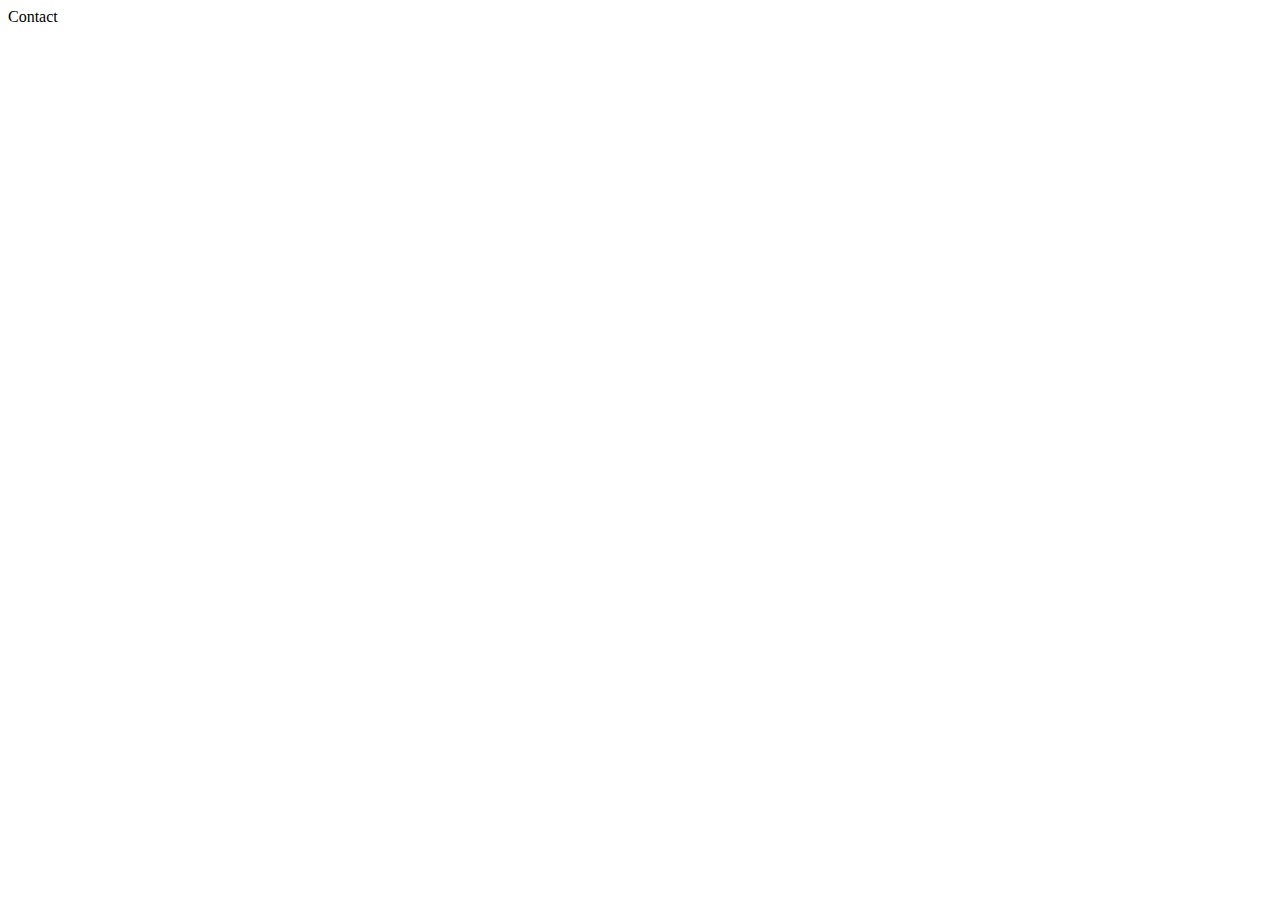
==== contact.html @ aac72db7 "main page" ====
<!DOCTYPE html>
<html lang="en">
<head>
    <meta charset="UTF-8">
    <meta name="viewport" content="width=device-width, initial-scale=1.0">
    <title>Contact</title>
</head>
<body>
    Contact
</body>
</html>
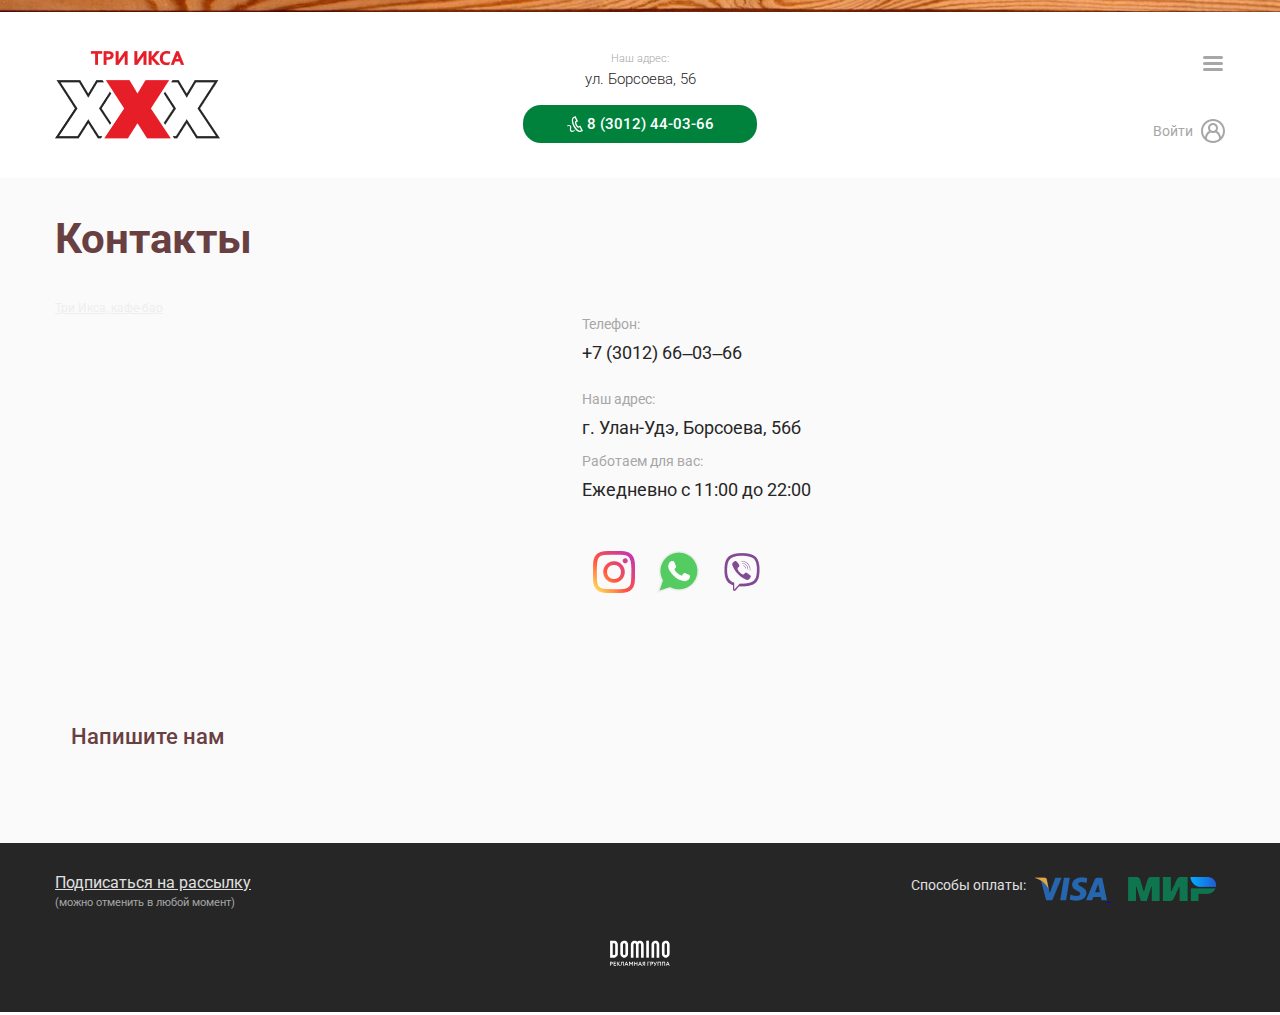
==== commit d8ab9edc: "pages" ====
--- a/contact.html
+++ b/contact.html
@@ -1,11 +1,191 @@
 <!DOCTYPE html>
 <html lang="en">
+
 <head>
     <meta charset="UTF-8">
     <meta name="viewport" content="width=device-width, initial-scale=1.0">
-    <title>Contact</title>
+    <link rel="stylesheet" href="/assets/styles/grid.css">
+    <link rel="stylesheet" href="/assets/styles/main.css">
+    <title>Promotion</title>
 </head>
+
 <body>
-    Contact
+    <header class="header">
+        <img class="top-plank" src="/assets/images/top-plank.png" alt="">
+        <div class="container">
+            <div class="header-wrapper d-flex">
+                <div class="header-logo">
+                    <a href="/order.html">
+                        <picture class="logo-image-block">
+                            <img src="/assets/images/tri-iksa.logo.png" alt="">
+                        </picture>
+                    </a>
+                </div>
+                <div class="header-info d-flex flex-column">
+                    <div class="header-info_top d-flex flex-column align-items-center">
+                        <span>Наш адрес:</span>
+                        <span>ул. Борсоева, 56</span>
+                    </div>
+                    <a href="#" class="header-info_btn not-main mt-3">
+                        <img class="mr-1" src="/assets/icons/phone.svg" alt="">
+                        <span>8 (3012) 44-03-66</span>
+                    </a>
+                </div>
+                <div class="header-actions d-flex">
+                    <span class="header-menu d-flex">
+                        <img class="active" src="/assets/icons/Menu.svg" alt="">
+                        <img src="/assets/icons/Close.svg" alt="">
+                    </span>
+                    <a class="header-login d-flex align-items-center" href="#">
+                        <span class="login-name mr-2">Войти</span>
+                        <img class="login-icon" src="/assets/icons/Union.svg" alt="">
+                    </a>
+                </div>
+            </div>
+        </div>
+    </header>
+    <main>
+        <div class="main-products-wrapper">
+            <div class="products-cart-wrapper">
+                <div class="container grid">
+                    <div class="products-section">
+                        <p class="section-title h1">
+                            Контакты
+                        </p>
+                        <div class="contact-wrapper mt-3">
+                            <div class="contact-map-form">
+                                <div style="position:relative;overflow:hidden;"><a
+                                    href="https://yandex.ru/maps/org/tri_iksa_kafe_bar/36108488982/?utm_medium=mapframe&utm_source=maps"
+                                    style="color:#eee;font-size:12px;position:absolute;top:0px;">Три Икса, кафе-бар</a><iframe
+                                    src="https://yandex.ru/map-widget/v1/-/CCUMVXRZSB" width="100%" height="400" frameborder="0"
+                                    allowfullscreen="true" style="position:relative; border-radius: 10px;" loading="false"></iframe></div>
+                                    <form action="" class="contact-form-field">
+                                        <p class="section-title h3 mt-3 pl-3">Напишите нам</p>
+                                    </form>
+                            </div>
+                            <div class="contact-info">
+                                <div class="contact-top_group">
+                                    <span>Телефон:</span>
+                                    <ul>
+                                        <li><a class="link" href="#">+7 (3012) 66‒03‒66</a></li>
+                                    </ul>
+                                </div>
+                                <div class="contact-top_group">
+                                    <span>Наш адрес:</span>
+                                    <ul>
+                                        <li>г. Улан-Удэ, Борсоева, 56б</li>
+                                    </ul>
+                                </div>
+                                <div class="contact-top_group">
+                                    <span>Работаем для вас:</span>
+                                    <ul>
+                                        <li>Ежедневно с 11:00 до 22:00</li>
+                                    </ul>
+                                </div>
+                                <div class="socials mt-5">
+                                    <div class="d-flex">
+                                        <a href="#" class="link mx-2">
+                                            <img src="/assets/icons/instagram.png" alt="">
+                                        </a>
+                                        <a href="#" class="link mx-2">
+                                            <img src="/assets/icons/whatsapp.png" alt="">
+                                        </a>
+                                        <a href="#" class="link mx-2">
+                                            <img src="/assets/icons/viber.png" alt="">
+                                        </a>
+                                    </div>
+                                </div>
+                            </div>
+                        </div>
+                    </div>
+                    <aside class="cart">
+                    </aside>
+                </div>
+            </div>
+        </div>
+        <div class="header-list-menu">
+            <ul>
+                <li>
+                    <a href="#" class="link">
+                        Контакты
+                    </a>
+                </li>
+                <li>
+                    <a href="#" class="link">
+                        Доставка и Оплата
+                    </a>
+                </li>
+                <li>
+                    <a href="#" class="link">
+                        Акции
+                    </a>
+                </li>
+            </ul>
+            <div class="mobile-add-info ">
+                <div class="top d-flex flex-column align-items-center">
+                    <small>Наш адрес:</small>
+                    <p>ул. Борсоева, 56</p>
+                    <a class="btn my-2" href="#">
+                        <img class="mr-1" src="/assets/icons/phone.svg" alt="">
+                        <span>8 (3012) 44-03-66</span>
+                    </a>
+                </div>
+                <div class="socials mt-3">
+                    <div class="d-flex">
+                        <a href="#" class="link mx-2">
+                            <img src="/assets/icons/instagram.png" alt="">
+                        </a>
+                        <a href="#" class="link mx-2">
+                            <img src="/assets/icons/whatsapp.png" alt="">
+                        </a>
+                        <a href="#" class="link mx-2">
+                            <img src="/assets/icons/viber.png" alt="">
+                        </a>
+                    </div>
+                </div>
+            </div>
+        </div>
+    </main>
+    <a class="mini-cart mini-cart_link link" href="#">
+        <span>750 ₽</span>
+        <svg width="27" height="24" viewBox="0 0 27 24" fill="none" xmlns="http://www.w3.org/2000/svg">
+            <path
+                d="M27 10.125V10.875C27 11.4963 26.4963 12 25.875 12H25.5L24.276 20.5682C24.1176 21.6767 23.1683 22.5 22.0486 22.5H4.95141C3.8317 22.5 2.88239 21.6767 2.724 20.5682L1.5 12H1.125C0.503672 12 0 11.4963 0 10.875V10.125C0 9.50368 0.503672 9.00001 1.125 9.00001H4.28161L9.28692 2.11778C9.77419 1.44784 10.7123 1.29967 11.3823 1.78693C12.0523 2.2742 12.2004 3.21231 11.7131 3.88229L7.99111 9.00001H19.0089L15.2869 3.88225C14.7996 3.21231 14.9478 2.27415 15.6178 1.78689C16.2877 1.29962 17.2259 1.44775 17.7131 2.11773L22.7184 9.00001H25.875C26.4963 9.00001 27 9.50368 27 10.125ZM14.625 18.375V13.125C14.625 12.5037 14.1213 12 13.5 12C12.8787 12 12.375 12.5037 12.375 13.125V18.375C12.375 18.9963 12.8787 19.5 13.5 19.5C14.1213 19.5 14.625 18.9963 14.625 18.375ZM19.875 18.375V13.125C19.875 12.5037 19.3713 12 18.75 12C18.1287 12 17.625 12.5037 17.625 13.125V18.375C17.625 18.9963 18.1287 19.5 18.75 19.5C19.3713 19.5 19.875 18.9963 19.875 18.375ZM9.375 18.375V13.125C9.375 12.5037 8.87133 12 8.25 12C7.62867 12 7.125 12.5037 7.125 13.125V18.375C7.125 18.9963 7.62867 19.5 8.25 19.5C8.87133 19.5 9.375 18.9963 9.375 18.375Z"
+                fill="white" />
+        </svg>
+    </a>
+    <footer class="footer-wrapper">
+        <div class="footer-bottom">
+            <div class="container">
+                <div class="d-flex flex-column">
+                    <div class="d-flex flex-column flex-md-row justify-content-between align-items-center">
+                        <div class="d-flex flex-column">
+                            <a href="#" class="link">Подписаться на рассылку</a>
+                            <p class="mt-1">(можно отменить в любой момент)</p>
+                        </div>
+                        <div class="pay-services">
+                            <span>Способы оплаты:</span>
+                            <div>
+                                <a class="mx-2" href="#">
+                                    <img src="/assets/icons/visa.png" alt="">
+                                </a>
+                                <a class="mx-2" href="#">
+                                    <img src="/assets/icons/mir-logo.png" alt="">
+                                </a>
+                            </div>
+                        </div>
+                    </div>
+                    <div class="copyrate d-flex justify-content-center mt-4">
+                        <a href="#">
+                            <img src="/assets/icons/domino.svg" alt="">
+                        </a>
+                    </div>
+                </div>
+            </div>
+        </div>
+    </footer>
+
+    <script src="/assets/js/main.js"></script>
 </body>
+
 </html>--- a/assets/styles/grid.css
+++ b/assets/styles/grid.css
@@ -0,0 +1,2117 @@
+html {
+    box-sizing: border-box;
+    -ms-overflow-style: scrollbar
+}
+
+*,
+::after,
+::before {
+    box-sizing: inherit
+}
+
+.container {
+    width: 100%;
+    padding-right: 15px;
+    padding-left: 15px;
+    margin-right: auto;
+    margin-left: auto
+}
+
+@media (min-width:576px) {
+    .container {
+        max-width: 540px
+    }
+}
+
+@media (min-width:768px) {
+    .container {
+        max-width: 720px
+    }
+}
+
+@media (min-width:992px) {
+    .container {
+        max-width: 960px
+    }
+}
+
+@media (min-width:1201px) {
+    .container {
+        max-width: 1200px
+    }
+}
+
+.container-fluid {
+    width: 100%;
+    padding-right: 15px;
+    padding-left: 15px;
+    margin-right: auto;
+    margin-left: auto
+}
+
+.row {
+    display: -ms-flexbox;
+    display: flex;
+    -ms-flex-wrap: wrap;
+    flex-wrap: wrap;
+    margin-right: -15px;
+    margin-left: -15px
+}
+
+.no-gutters {
+    margin-right: 0;
+    margin-left: 0
+}
+
+.no-gutters>.col,
+.no-gutters>[class*=col-] {
+    padding-right: 0;
+    padding-left: 0
+}
+
+.col,
+.col-1,
+.col-10,
+.col-11,
+.col-12,
+.col-2,
+.col-3,
+.col-4,
+.col-5,
+.col-6,
+.col-7,
+.col-8,
+.col-9,
+.col-auto,
+.col-lg,
+.col-lg-1,
+.col-lg-10,
+.col-lg-11,
+.col-lg-12,
+.col-lg-2,
+.col-lg-3,
+.col-lg-4,
+.col-lg-5,
+.col-lg-6,
+.col-lg-7,
+.col-lg-8,
+.col-lg-9,
+.col-lg-auto,
+.col-md,
+.col-md-1,
+.col-md-10,
+.col-md-11,
+.col-md-12,
+.col-md-2,
+.col-md-3,
+.col-md-4,
+.col-md-5,
+.col-md-6,
+.col-md-7,
+.col-md-8,
+.col-md-9,
+.col-md-auto,
+.col-sm,
+.col-sm-1,
+.col-sm-10,
+.col-sm-11,
+.col-sm-12,
+.col-sm-2,
+.col-sm-3,
+.col-sm-4,
+.col-sm-5,
+.col-sm-6,
+.col-sm-7,
+.col-sm-8,
+.col-sm-9,
+.col-sm-auto,
+.col-xl,
+.col-xl-1,
+.col-xl-10,
+.col-xl-11,
+.col-xl-12,
+.col-xl-2,
+.col-xl-3,
+.col-xl-4,
+.col-xl-5,
+.col-xl-6,
+.col-xl-7,
+.col-xl-8,
+.col-xl-9,
+.col-xl-auto {
+    position: relative;
+    width: 100%;
+    padding-right: 15px;
+    padding-left: 15px
+}
+
+.col {
+    -ms-flex-preferred-size: 0;
+    flex-basis: 0;
+    -ms-flex-positive: 1;
+    flex-grow: 1;
+    max-width: 100%
+}
+
+.col-auto {
+    -ms-flex: 0 0 auto;
+    flex: 0 0 auto;
+    width: auto;
+    max-width: 100%
+}
+
+.col-1 {
+    -ms-flex: 0 0 8.333333%;
+    flex: 0 0 8.333333%;
+    max-width: 8.333333%
+}
+
+.col-2 {
+    -ms-flex: 0 0 16.666667%;
+    flex: 0 0 16.666667%;
+    max-width: 16.666667%
+}
+
+.col-3 {
+    -ms-flex: 0 0 25%;
+    flex: 0 0 25%;
+    max-width: 25%
+}
+
+.col-4 {
+    -ms-flex: 0 0 33.333333%;
+    flex: 0 0 33.333333%;
+    max-width: 33.333333%
+}
+
+.col-5 {
+    -ms-flex: 0 0 41.666667%;
+    flex: 0 0 41.666667%;
+    max-width: 41.666667%
+}
+
+.col-6 {
+    -ms-flex: 0 0 50%;
+    flex: 0 0 50%;
+    max-width: 50%
+}
+
+.col-7 {
+    -ms-flex: 0 0 58.333333%;
+    flex: 0 0 58.333333%;
+    max-width: 58.333333%
+}
+
+.col-8 {
+    -ms-flex: 0 0 66.666667%;
+    flex: 0 0 66.666667%;
+    max-width: 66.666667%
+}
+
+.col-9 {
+    -ms-flex: 0 0 75%;
+    flex: 0 0 75%;
+    max-width: 75%
+}
+
+.col-10 {
+    -ms-flex: 0 0 83.333333%;
+    flex: 0 0 83.333333%;
+    max-width: 83.333333%
+}
+
+.col-11 {
+    -ms-flex: 0 0 91.666667%;
+    flex: 0 0 91.666667%;
+    max-width: 91.666667%
+}
+
+.col-12 {
+    -ms-flex: 0 0 100%;
+    flex: 0 0 100%;
+    max-width: 100%
+}
+
+@media (min-width:576px) {
+    .col-sm {
+        -ms-flex-preferred-size: 0;
+        flex-basis: 0;
+        -ms-flex-positive: 1;
+        flex-grow: 1;
+        max-width: 100%
+    }
+
+    .col-sm-auto {
+        -ms-flex: 0 0 auto;
+        flex: 0 0 auto;
+        width: auto;
+        max-width: 100%
+    }
+
+    .col-sm-1 {
+        -ms-flex: 0 0 8.333333%;
+        flex: 0 0 8.333333%;
+        max-width: 8.333333%
+    }
+
+    .col-sm-2 {
+        -ms-flex: 0 0 16.666667%;
+        flex: 0 0 16.666667%;
+        max-width: 16.666667%
+    }
+
+    .col-sm-3 {
+        -ms-flex: 0 0 25%;
+        flex: 0 0 25%;
+        max-width: 25%
+    }
+
+    .col-sm-4 {
+        -ms-flex: 0 0 33.333333%;
+        flex: 0 0 33.333333%;
+        max-width: 33.333333%
+    }
+
+    .col-sm-5 {
+        -ms-flex: 0 0 41.666667%;
+        flex: 0 0 41.666667%;
+        max-width: 41.666667%
+    }
+
+    .col-sm-6 {
+        -ms-flex: 0 0 50%;
+        flex: 0 0 50%;
+        max-width: 50%
+    }
+
+    .col-sm-7 {
+        -ms-flex: 0 0 58.333333%;
+        flex: 0 0 58.333333%;
+        max-width: 58.333333%
+    }
+
+    .col-sm-8 {
+        -ms-flex: 0 0 66.666667%;
+        flex: 0 0 66.666667%;
+        max-width: 66.666667%
+    }
+
+    .col-sm-9 {
+        -ms-flex: 0 0 75%;
+        flex: 0 0 75%;
+        max-width: 75%
+    }
+
+    .col-sm-10 {
+        -ms-flex: 0 0 83.333333%;
+        flex: 0 0 83.333333%;
+        max-width: 83.333333%
+    }
+
+    .col-sm-11 {
+        -ms-flex: 0 0 91.666667%;
+        flex: 0 0 91.666667%;
+        max-width: 91.666667%
+    }
+
+    .col-sm-12 {
+        -ms-flex: 0 0 100%;
+        flex: 0 0 100%;
+        max-width: 100%
+    }
+}
+
+@media (min-width:768px) {
+    .col-md {
+        -ms-flex-preferred-size: 0;
+        flex-basis: 0;
+        -ms-flex-positive: 1;
+        flex-grow: 1;
+        max-width: 100%
+    }
+
+    .col-md-auto {
+        -ms-flex: 0 0 auto;
+        flex: 0 0 auto;
+        width: auto;
+        max-width: 100%
+    }
+
+    .col-md-1 {
+        -ms-flex: 0 0 8.333333%;
+        flex: 0 0 8.333333%;
+        max-width: 8.333333%
+    }
+
+    .col-md-2 {
+        -ms-flex: 0 0 16.666667%;
+        flex: 0 0 16.666667%;
+        max-width: 16.666667%
+    }
+
+    .col-md-3 {
+        -ms-flex: 0 0 25%;
+        flex: 0 0 25%;
+        max-width: 25%
+    }
+
+    .col-md-4 {
+        -ms-flex: 0 0 33.333333%;
+        flex: 0 0 33.333333%;
+        max-width: 33.333333%
+    }
+
+    .col-md-5 {
+        -ms-flex: 0 0 41.666667%;
+        flex: 0 0 41.666667%;
+        max-width: 41.666667%
+    }
+
+    .col-md-6 {
+        -ms-flex: 0 0 50%;
+        flex: 0 0 50%;
+        max-width: 50%
+    }
+
+    .col-md-7 {
+        -ms-flex: 0 0 58.333333%;
+        flex: 0 0 58.333333%;
+        max-width: 58.333333%
+    }
+
+    .col-md-8 {
+        -ms-flex: 0 0 66.666667%;
+        flex: 0 0 66.666667%;
+        max-width: 66.666667%
+    }
+
+    .col-md-9 {
+        -ms-flex: 0 0 75%;
+        flex: 0 0 75%;
+        max-width: 75%
+    }
+
+    .col-md-10 {
+        -ms-flex: 0 0 83.333333%;
+        flex: 0 0 83.333333%;
+        max-width: 83.333333%
+    }
+
+    .col-md-11 {
+        -ms-flex: 0 0 91.666667%;
+        flex: 0 0 91.666667%;
+        max-width: 91.666667%
+    }
+
+    .col-md-12 {
+        -ms-flex: 0 0 100%;
+        flex: 0 0 100%;
+        max-width: 100%
+    }
+}
+
+@media (min-width:992px) {
+    .col-lg {
+        -ms-flex-preferred-size: 0;
+        flex-basis: 0;
+        -ms-flex-positive: 1;
+        flex-grow: 1;
+        max-width: 100%
+    }
+
+    .col-lg-auto {
+        -ms-flex: 0 0 auto;
+        flex: 0 0 auto;
+        width: auto;
+        max-width: 100%
+    }
+
+    .col-lg-1 {
+        -ms-flex: 0 0 8.333333%;
+        flex: 0 0 8.333333%;
+        max-width: 8.333333%
+    }
+
+    .col-lg-2 {
+        -ms-flex: 0 0 16.666667%;
+        flex: 0 0 16.666667%;
+        max-width: 16.666667%
+    }
+
+    .col-lg-3 {
+        -ms-flex: 0 0 25%;
+        flex: 0 0 25%;
+        max-width: 25%
+    }
+
+    .col-lg-4 {
+        -ms-flex: 0 0 33.333333%;
+        flex: 0 0 33.333333%;
+        max-width: 33.333333%
+    }
+
+    .col-lg-5 {
+        -ms-flex: 0 0 41.666667%;
+        flex: 0 0 41.666667%;
+        max-width: 41.666667%
+    }
+
+    .col-lg-6 {
+        -ms-flex: 0 0 50%;
+        flex: 0 0 50%;
+        max-width: 50%
+    }
+
+    .col-lg-7 {
+        -ms-flex: 0 0 58.333333%;
+        flex: 0 0 58.333333%;
+        max-width: 58.333333%
+    }
+
+    .col-lg-8 {
+        -ms-flex: 0 0 66.666667%;
+        flex: 0 0 66.666667%;
+        max-width: 66.666667%
+    }
+
+    .col-lg-9 {
+        -ms-flex: 0 0 75%;
+        flex: 0 0 75%;
+        max-width: 75%
+    }
+
+    .col-lg-10 {
+        -ms-flex: 0 0 83.333333%;
+        flex: 0 0 83.333333%;
+        max-width: 83.333333%
+    }
+
+    .col-lg-11 {
+        -ms-flex: 0 0 91.666667%;
+        flex: 0 0 91.666667%;
+        max-width: 91.666667%
+    }
+
+    .col-lg-12 {
+        -ms-flex: 0 0 100%;
+        flex: 0 0 100%;
+        max-width: 100%
+    }
+}
+
+@media (min-width:1200px) {
+    .col-xl {
+        -ms-flex-preferred-size: 0;
+        flex-basis: 0;
+        -ms-flex-positive: 1;
+        flex-grow: 1;
+        max-width: 100%
+    }
+
+    .col-xl-auto {
+        -ms-flex: 0 0 auto;
+        flex: 0 0 auto;
+        width: auto;
+        max-width: 100%
+    }
+
+    .col-xl-1 {
+        -ms-flex: 0 0 8.333333%;
+        flex: 0 0 8.333333%;
+        max-width: 8.333333%
+    }
+
+    .col-xl-2 {
+        -ms-flex: 0 0 16.666667%;
+        flex: 0 0 16.666667%;
+        max-width: 16.666667%
+    }
+
+    .col-xl-3 {
+        -ms-flex: 0 0 25%;
+        flex: 0 0 25%;
+        max-width: 25%
+    }
+
+    .col-xl-4 {
+        -ms-flex: 0 0 33.333333%;
+        flex: 0 0 33.333333%;
+        max-width: 33.333333%
+    }
+
+    .col-xl-5 {
+        -ms-flex: 0 0 41.666667%;
+        flex: 0 0 41.666667%;
+        max-width: 41.666667%
+    }
+
+    .col-xl-6 {
+        -ms-flex: 0 0 50%;
+        flex: 0 0 50%;
+        max-width: 50%
+    }
+
+    .col-xl-7 {
+        -ms-flex: 0 0 58.333333%;
+        flex: 0 0 58.333333%;
+        max-width: 58.333333%
+    }
+
+    .col-xl-8 {
+        -ms-flex: 0 0 66.666667%;
+        flex: 0 0 66.666667%;
+        max-width: 66.666667%
+    }
+
+    .col-xl-9 {
+        -ms-flex: 0 0 75%;
+        flex: 0 0 75%;
+        max-width: 75%
+    }
+
+    .col-xl-10 {
+        -ms-flex: 0 0 83.333333%;
+        flex: 0 0 83.333333%;
+        max-width: 83.333333%
+    }
+
+    .col-xl-11 {
+        -ms-flex: 0 0 91.666667%;
+        flex: 0 0 91.666667%;
+        max-width: 91.666667%
+    }
+
+    .col-xl-12 {
+        -ms-flex: 0 0 100%;
+        flex: 0 0 100%;
+        max-width: 100%
+    }
+}
+
+.d-none {
+    display: none !important
+}
+
+.d-inline {
+    display: inline !important
+}
+
+.d-inline-block {
+    display: inline-block !important
+}
+
+.d-block {
+    display: block !important
+}
+
+.d-table {
+    display: table !important
+}
+
+.d-table-row {
+    display: table-row !important
+}
+
+.d-table-cell {
+    display: table-cell !important
+}
+
+.d-flex {
+    display: -ms-flexbox !important;
+    display: flex !important
+}
+
+.d-inline-flex {
+    display: -ms-inline-flexbox !important;
+    display: inline-flex !important
+}
+
+@media (min-width:576px) {
+    .d-sm-none {
+        display: none !important
+    }
+
+    .d-sm-inline {
+        display: inline !important
+    }
+
+    .d-sm-inline-block {
+        display: inline-block !important
+    }
+
+    .d-sm-block {
+        display: block !important
+    }
+
+    .d-sm-table {
+        display: table !important
+    }
+
+    .d-sm-table-row {
+        display: table-row !important
+    }
+
+    .d-sm-table-cell {
+        display: table-cell !important
+    }
+
+    .d-sm-flex {
+        display: -ms-flexbox !important;
+        display: flex !important
+    }
+
+    .d-sm-inline-flex {
+        display: -ms-inline-flexbox !important;
+        display: inline-flex !important
+    }
+}
+
+@media (min-width:768px) {
+    .d-md-none {
+        display: none !important
+    }
+
+    .d-md-inline {
+        display: inline !important
+    }
+
+    .d-md-inline-block {
+        display: inline-block !important
+    }
+
+    .d-md-block {
+        display: block !important
+    }
+
+    .d-md-table {
+        display: table !important
+    }
+
+    .d-md-table-row {
+        display: table-row !important
+    }
+
+    .d-md-table-cell {
+        display: table-cell !important
+    }
+
+    .d-md-flex {
+        display: -ms-flexbox !important;
+        display: flex !important
+    }
+
+    .d-md-inline-flex {
+        display: -ms-inline-flexbox !important;
+        display: inline-flex !important
+    }
+}
+
+@media (min-width:992px) {
+    .d-lg-none {
+        display: none !important
+    }
+
+    .d-lg-inline {
+        display: inline !important
+    }
+
+    .d-lg-inline-block {
+        display: inline-block !important
+    }
+
+    .d-lg-block {
+        display: block !important
+    }
+
+    .d-lg-table {
+        display: table !important
+    }
+
+    .d-lg-table-row {
+        display: table-row !important
+    }
+
+    .d-lg-table-cell {
+        display: table-cell !important
+    }
+
+    .d-lg-flex {
+        display: -ms-flexbox !important;
+        display: flex !important
+    }
+
+    .d-lg-inline-flex {
+        display: -ms-inline-flexbox !important;
+        display: inline-flex !important
+    }
+}
+
+@media (min-width:1200px) {
+    .d-xl-none {
+        display: none !important
+    }
+
+    .d-xl-inline {
+        display: inline !important
+    }
+
+    .d-xl-inline-block {
+        display: inline-block !important
+    }
+
+    .d-xl-block {
+        display: block !important
+    }
+
+    .d-xl-table {
+        display: table !important
+    }
+
+    .d-xl-table-row {
+        display: table-row !important
+    }
+
+    .d-xl-table-cell {
+        display: table-cell !important
+    }
+
+    .d-xl-flex {
+        display: -ms-flexbox !important;
+        display: flex !important
+    }
+
+    .d-xl-inline-flex {
+        display: -ms-inline-flexbox !important;
+        display: inline-flex !important
+    }
+}
+
+@media print {
+    .d-print-none {
+        display: none !important
+    }
+
+    .d-print-inline {
+        display: inline !important
+    }
+
+    .d-print-inline-block {
+        display: inline-block !important
+    }
+
+    .d-print-block {
+        display: block !important
+    }
+
+    .d-print-table {
+        display: table !important
+    }
+
+    .d-print-table-row {
+        display: table-row !important
+    }
+
+    .d-print-table-cell {
+        display: table-cell !important
+    }
+
+    .d-print-flex {
+        display: -ms-flexbox !important;
+        display: flex !important
+    }
+
+    .d-print-inline-flex {
+        display: -ms-inline-flexbox !important;
+        display: inline-flex !important
+    }
+}
+
+.flex-row {
+    -ms-flex-direction: row !important;
+    flex-direction: row !important
+}
+
+.flex-column {
+    -ms-flex-direction: column !important;
+    flex-direction: column !important
+}
+
+.flex-row-reverse {
+    -ms-flex-direction: row-reverse !important;
+    flex-direction: row-reverse !important
+}
+
+.flex-column-reverse {
+    -ms-flex-direction: column-reverse !important;
+    flex-direction: column-reverse !important
+}
+
+.flex-wrap {
+    -ms-flex-wrap: wrap !important;
+    flex-wrap: wrap !important
+}
+
+.flex-nowrap {
+    -ms-flex-wrap: nowrap !important;
+    flex-wrap: nowrap !important
+}
+
+.flex-wrap-reverse {
+    -ms-flex-wrap: wrap-reverse !important;
+    flex-wrap: wrap-reverse !important
+}
+
+.flex-fill {
+    -ms-flex: 1 1 auto !important;
+    flex: 1 1 auto !important
+}
+
+.flex-grow-0 {
+    -ms-flex-positive: 0 !important;
+    flex-grow: 0 !important
+}
+
+.flex-grow-1 {
+    -ms-flex-positive: 1 !important;
+    flex-grow: 1 !important
+}
+
+.flex-shrink-0 {
+    -ms-flex-negative: 0 !important;
+    flex-shrink: 0 !important
+}
+
+.flex-shrink-1 {
+    -ms-flex-negative: 1 !important;
+    flex-shrink: 1 !important
+}
+
+.justify-content-start {
+    -ms-flex-pack: start !important;
+    justify-content: flex-start !important
+}
+
+.justify-content-end {
+    -ms-flex-pack: end !important;
+    justify-content: flex-end !important
+}
+
+.justify-content-center {
+    -ms-flex-pack: center !important;
+    justify-content: center !important
+}
+
+.justify-content-between {
+    -ms-flex-pack: justify !important;
+    justify-content: space-between !important
+}
+
+.justify-content-around {
+    -ms-flex-pack: distribute !important;
+    justify-content: space-around !important
+}
+
+.align-items-start {
+    -ms-flex-align: start !important;
+    align-items: flex-start !important
+}
+
+.align-items-end {
+    -ms-flex-align: end !important;
+    align-items: flex-end !important
+}
+
+.align-items-center {
+    -ms-flex-align: center !important;
+    align-items: center !important
+}
+
+.align-items-baseline {
+    -ms-flex-align: baseline !important;
+    align-items: baseline !important
+}
+
+.align-items-stretch {
+    -ms-flex-align: stretch !important;
+    align-items: stretch !important
+}
+
+.align-content-start {
+    -ms-flex-line-pack: start !important;
+    align-content: flex-start !important
+}
+
+.align-content-end {
+    -ms-flex-line-pack: end !important;
+    align-content: flex-end !important
+}
+
+.align-content-center {
+    -ms-flex-line-pack: center !important;
+    align-content: center !important
+}
+
+.align-content-between {
+    -ms-flex-line-pack: justify !important;
+    align-content: space-between !important
+}
+
+.align-content-around {
+    -ms-flex-line-pack: distribute !important;
+    align-content: space-around !important
+}
+
+.align-content-stretch {
+    -ms-flex-line-pack: stretch !important;
+    align-content: stretch !important
+}
+
+.align-self-auto {
+    -ms-flex-item-align: auto !important;
+    align-self: auto !important
+}
+
+.align-self-start {
+    -ms-flex-item-align: start !important;
+    align-self: flex-start !important
+}
+
+.align-self-end {
+    -ms-flex-item-align: end !important;
+    align-self: flex-end !important
+}
+
+.align-self-center {
+    -ms-flex-item-align: center !important;
+    align-self: center !important
+}
+
+.align-self-baseline {
+    -ms-flex-item-align: baseline !important;
+    align-self: baseline !important
+}
+
+.align-self-stretch {
+    -ms-flex-item-align: stretch !important;
+    align-self: stretch !important
+}
+
+@media (min-width:576px) {
+    .flex-sm-row {
+        -ms-flex-direction: row !important;
+        flex-direction: row !important
+    }
+
+    .flex-sm-column {
+        -ms-flex-direction: column !important;
+        flex-direction: column !important
+    }
+
+    .flex-sm-row-reverse {
+        -ms-flex-direction: row-reverse !important;
+        flex-direction: row-reverse !important
+    }
+
+    .flex-sm-column-reverse {
+        -ms-flex-direction: column-reverse !important;
+        flex-direction: column-reverse !important
+    }
+
+    .flex-sm-wrap {
+        -ms-flex-wrap: wrap !important;
+        flex-wrap: wrap !important
+    }
+
+    .flex-sm-nowrap {
+        -ms-flex-wrap: nowrap !important;
+        flex-wrap: nowrap !important
+    }
+
+    .flex-sm-wrap-reverse {
+        -ms-flex-wrap: wrap-reverse !important;
+        flex-wrap: wrap-reverse !important
+    }
+
+    .flex-sm-fill {
+        -ms-flex: 1 1 auto !important;
+        flex: 1 1 auto !important
+    }
+
+    .flex-sm-grow-0 {
+        -ms-flex-positive: 0 !important;
+        flex-grow: 0 !important
+    }
+
+    .flex-sm-grow-1 {
+        -ms-flex-positive: 1 !important;
+        flex-grow: 1 !important
+    }
+
+    .flex-sm-shrink-0 {
+        -ms-flex-negative: 0 !important;
+        flex-shrink: 0 !important
+    }
+
+    .flex-sm-shrink-1 {
+        -ms-flex-negative: 1 !important;
+        flex-shrink: 1 !important
+    }
+
+    .justify-content-sm-start {
+        -ms-flex-pack: start !important;
+        justify-content: flex-start !important
+    }
+
+    .justify-content-sm-end {
+        -ms-flex-pack: end !important;
+        justify-content: flex-end !important
+    }
+
+    .justify-content-sm-center {
+        -ms-flex-pack: center !important;
+        justify-content: center !important
+    }
+
+    .justify-content-sm-between {
+        -ms-flex-pack: justify !important;
+        justify-content: space-between !important
+    }
+
+    .justify-content-sm-around {
+        -ms-flex-pack: distribute !important;
+        justify-content: space-around !important
+    }
+
+    .align-items-sm-start {
+        -ms-flex-align: start !important;
+        align-items: flex-start !important
+    }
+
+    .align-items-sm-end {
+        -ms-flex-align: end !important;
+        align-items: flex-end !important
+    }
+
+    .align-items-sm-center {
+        -ms-flex-align: center !important;
+        align-items: center !important
+    }
+
+    .align-items-sm-baseline {
+        -ms-flex-align: baseline !important;
+        align-items: baseline !important
+    }
+
+    .align-items-sm-stretch {
+        -ms-flex-align: stretch !important;
+        align-items: stretch !important
+    }
+
+    .align-content-sm-start {
+        -ms-flex-line-pack: start !important;
+        align-content: flex-start !important
+    }
+
+    .align-content-sm-end {
+        -ms-flex-line-pack: end !important;
+        align-content: flex-end !important
+    }
+
+    .align-content-sm-center {
+        -ms-flex-line-pack: center !important;
+        align-content: center !important
+    }
+
+    .align-content-sm-between {
+        -ms-flex-line-pack: justify !important;
+        align-content: space-between !important
+    }
+
+    .align-content-sm-around {
+        -ms-flex-line-pack: distribute !important;
+        align-content: space-around !important
+    }
+
+    .align-content-sm-stretch {
+        -ms-flex-line-pack: stretch !important;
+        align-content: stretch !important
+    }
+
+    .align-self-sm-auto {
+        -ms-flex-item-align: auto !important;
+        align-self: auto !important
+    }
+
+    .align-self-sm-start {
+        -ms-flex-item-align: start !important;
+        align-self: flex-start !important
+    }
+
+    .align-self-sm-end {
+        -ms-flex-item-align: end !important;
+        align-self: flex-end !important
+    }
+
+    .align-self-sm-center {
+        -ms-flex-item-align: center !important;
+        align-self: center !important
+    }
+
+    .align-self-sm-baseline {
+        -ms-flex-item-align: baseline !important;
+        align-self: baseline !important
+    }
+
+    .align-self-sm-stretch {
+        -ms-flex-item-align: stretch !important;
+        align-self: stretch !important
+    }
+}
+
+@media (min-width:768px) {
+    .flex-md-row {
+        -ms-flex-direction: row !important;
+        flex-direction: row !important
+    }
+
+    .flex-md-column {
+        -ms-flex-direction: column !important;
+        flex-direction: column !important
+    }
+
+    .flex-md-row-reverse {
+        -ms-flex-direction: row-reverse !important;
+        flex-direction: row-reverse !important
+    }
+
+    .flex-md-column-reverse {
+        -ms-flex-direction: column-reverse !important;
+        flex-direction: column-reverse !important
+    }
+
+    .flex-md-wrap {
+        -ms-flex-wrap: wrap !important;
+        flex-wrap: wrap !important
+    }
+
+    .flex-md-nowrap {
+        -ms-flex-wrap: nowrap !important;
+        flex-wrap: nowrap !important
+    }
+
+    .flex-md-wrap-reverse {
+        -ms-flex-wrap: wrap-reverse !important;
+        flex-wrap: wrap-reverse !important
+    }
+
+    .flex-md-fill {
+        -ms-flex: 1 1 auto !important;
+        flex: 1 1 auto !important
+    }
+
+    .flex-md-grow-0 {
+        -ms-flex-positive: 0 !important;
+        flex-grow: 0 !important
+    }
+
+    .flex-md-grow-1 {
+        -ms-flex-positive: 1 !important;
+        flex-grow: 1 !important
+    }
+
+    .flex-md-shrink-0 {
+        -ms-flex-negative: 0 !important;
+        flex-shrink: 0 !important
+    }
+
+    .flex-md-shrink-1 {
+        -ms-flex-negative: 1 !important;
+        flex-shrink: 1 !important
+    }
+
+    .justify-content-md-start {
+        -ms-flex-pack: start !important;
+        justify-content: flex-start !important
+    }
+
+    .justify-content-md-end {
+        -ms-flex-pack: end !important;
+        justify-content: flex-end !important
+    }
+
+    .justify-content-md-center {
+        -ms-flex-pack: center !important;
+        justify-content: center !important
+    }
+
+    .justify-content-md-between {
+        -ms-flex-pack: justify !important;
+        justify-content: space-between !important
+    }
+
+    .justify-content-md-around {
+        -ms-flex-pack: distribute !important;
+        justify-content: space-around !important
+    }
+
+    .align-items-md-start {
+        -ms-flex-align: start !important;
+        align-items: flex-start !important
+    }
+
+    .align-items-md-end {
+        -ms-flex-align: end !important;
+        align-items: flex-end !important
+    }
+
+    .align-items-md-center {
+        -ms-flex-align: center !important;
+        align-items: center !important
+    }
+
+    .align-items-md-baseline {
+        -ms-flex-align: baseline !important;
+        align-items: baseline !important
+    }
+
+    .align-items-md-stretch {
+        -ms-flex-align: stretch !important;
+        align-items: stretch !important
+    }
+
+    .align-content-md-start {
+        -ms-flex-line-pack: start !important;
+        align-content: flex-start !important
+    }
+
+    .align-content-md-end {
+        -ms-flex-line-pack: end !important;
+        align-content: flex-end !important
+    }
+
+    .align-content-md-center {
+        -ms-flex-line-pack: center !important;
+        align-content: center !important
+    }
+
+    .align-content-md-between {
+        -ms-flex-line-pack: justify !important;
+        align-content: space-between !important
+    }
+
+    .align-content-md-around {
+        -ms-flex-line-pack: distribute !important;
+        align-content: space-around !important
+    }
+
+    .align-content-md-stretch {
+        -ms-flex-line-pack: stretch !important;
+        align-content: stretch !important
+    }
+
+    .align-self-md-auto {
+        -ms-flex-item-align: auto !important;
+        align-self: auto !important
+    }
+
+    .align-self-md-start {
+        -ms-flex-item-align: start !important;
+        align-self: flex-start !important
+    }
+
+    .align-self-md-end {
+        -ms-flex-item-align: end !important;
+        align-self: flex-end !important
+    }
+
+    .align-self-md-center {
+        -ms-flex-item-align: center !important;
+        align-self: center !important
+    }
+
+    .align-self-md-baseline {
+        -ms-flex-item-align: baseline !important;
+        align-self: baseline !important
+    }
+
+    .align-self-md-stretch {
+        -ms-flex-item-align: stretch !important;
+        align-self: stretch !important
+    }
+}
+
+@media (min-width:992px) {
+    .flex-lg-row {
+        -ms-flex-direction: row !important;
+        flex-direction: row !important
+    }
+
+    .flex-lg-column {
+        -ms-flex-direction: column !important;
+        flex-direction: column !important
+    }
+
+    .flex-lg-row-reverse {
+        -ms-flex-direction: row-reverse !important;
+        flex-direction: row-reverse !important
+    }
+
+    .flex-lg-column-reverse {
+        -ms-flex-direction: column-reverse !important;
+        flex-direction: column-reverse !important
+    }
+
+    .flex-lg-wrap {
+        -ms-flex-wrap: wrap !important;
+        flex-wrap: wrap !important
+    }
+
+    .flex-lg-nowrap {
+        -ms-flex-wrap: nowrap !important;
+        flex-wrap: nowrap !important
+    }
+
+    .flex-lg-wrap-reverse {
+        -ms-flex-wrap: wrap-reverse !important;
+        flex-wrap: wrap-reverse !important
+    }
+
+    .flex-lg-fill {
+        -ms-flex: 1 1 auto !important;
+        flex: 1 1 auto !important
+    }
+
+    .flex-lg-grow-0 {
+        -ms-flex-positive: 0 !important;
+        flex-grow: 0 !important
+    }
+
+    .flex-lg-grow-1 {
+        -ms-flex-positive: 1 !important;
+        flex-grow: 1 !important
+    }
+
+    .flex-lg-shrink-0 {
+        -ms-flex-negative: 0 !important;
+        flex-shrink: 0 !important
+    }
+
+    .flex-lg-shrink-1 {
+        -ms-flex-negative: 1 !important;
+        flex-shrink: 1 !important
+    }
+
+    .justify-content-lg-start {
+        -ms-flex-pack: start !important;
+        justify-content: flex-start !important
+    }
+
+    .justify-content-lg-end {
+        -ms-flex-pack: end !important;
+        justify-content: flex-end !important
+    }
+
+    .justify-content-lg-center {
+        -ms-flex-pack: center !important;
+        justify-content: center !important
+    }
+
+    .justify-content-lg-between {
+        -ms-flex-pack: justify !important;
+        justify-content: space-between !important
+    }
+
+    .justify-content-lg-around {
+        -ms-flex-pack: distribute !important;
+        justify-content: space-around !important
+    }
+
+    .align-items-lg-start {
+        -ms-flex-align: start !important;
+        align-items: flex-start !important
+    }
+
+    .align-items-lg-end {
+        -ms-flex-align: end !important;
+        align-items: flex-end !important
+    }
+
+    .align-items-lg-center {
+        -ms-flex-align: center !important;
+        align-items: center !important
+    }
+
+    .align-items-lg-baseline {
+        -ms-flex-align: baseline !important;
+        align-items: baseline !important
+    }
+
+    .align-items-lg-stretch {
+        -ms-flex-align: stretch !important;
+        align-items: stretch !important
+    }
+
+    .align-content-lg-start {
+        -ms-flex-line-pack: start !important;
+        align-content: flex-start !important
+    }
+
+    .align-content-lg-end {
+        -ms-flex-line-pack: end !important;
+        align-content: flex-end !important
+    }
+
+    .align-content-lg-center {
+        -ms-flex-line-pack: center !important;
+        align-content: center !important
+    }
+
+    .align-content-lg-between {
+        -ms-flex-line-pack: justify !important;
+        align-content: space-between !important
+    }
+
+    .align-content-lg-around {
+        -ms-flex-line-pack: distribute !important;
+        align-content: space-around !important
+    }
+
+    .align-content-lg-stretch {
+        -ms-flex-line-pack: stretch !important;
+        align-content: stretch !important
+    }
+
+    .align-self-lg-auto {
+        -ms-flex-item-align: auto !important;
+        align-self: auto !important
+    }
+
+    .align-self-lg-start {
+        -ms-flex-item-align: start !important;
+        align-self: flex-start !important
+    }
+
+    .align-self-lg-end {
+        -ms-flex-item-align: end !important;
+        align-self: flex-end !important
+    }
+
+    .align-self-lg-center {
+        -ms-flex-item-align: center !important;
+        align-self: center !important
+    }
+
+    .align-self-lg-baseline {
+        -ms-flex-item-align: baseline !important;
+        align-self: baseline !important
+    }
+
+    .align-self-lg-stretch {
+        -ms-flex-item-align: stretch !important;
+        align-self: stretch !important
+    }
+}
+
+@media (min-width:1200px) {
+    .flex-xl-row {
+        -ms-flex-direction: row !important;
+        flex-direction: row !important
+    }
+
+    .flex-xl-column {
+        -ms-flex-direction: column !important;
+        flex-direction: column !important
+    }
+
+    .flex-xl-row-reverse {
+        -ms-flex-direction: row-reverse !important;
+        flex-direction: row-reverse !important
+    }
+
+    .flex-xl-column-reverse {
+        -ms-flex-direction: column-reverse !important;
+        flex-direction: column-reverse !important
+    }
+
+    .flex-xl-wrap {
+        -ms-flex-wrap: wrap !important;
+        flex-wrap: wrap !important
+    }
+
+    .flex-xl-nowrap {
+        -ms-flex-wrap: nowrap !important;
+        flex-wrap: nowrap !important
+    }
+
+    .flex-xl-wrap-reverse {
+        -ms-flex-wrap: wrap-reverse !important;
+        flex-wrap: wrap-reverse !important
+    }
+
+    .flex-xl-fill {
+        -ms-flex: 1 1 auto !important;
+        flex: 1 1 auto !important
+    }
+
+    .flex-xl-grow-0 {
+        -ms-flex-positive: 0 !important;
+        flex-grow: 0 !important
+    }
+
+    .flex-xl-grow-1 {
+        -ms-flex-positive: 1 !important;
+        flex-grow: 1 !important
+    }
+
+    .flex-xl-shrink-0 {
+        -ms-flex-negative: 0 !important;
+        flex-shrink: 0 !important
+    }
+
+    .flex-xl-shrink-1 {
+        -ms-flex-negative: 1 !important;
+        flex-shrink: 1 !important
+    }
+
+    .justify-content-xl-start {
+        -ms-flex-pack: start !important;
+        justify-content: flex-start !important
+    }
+
+    .justify-content-xl-end {
+        -ms-flex-pack: end !important;
+        justify-content: flex-end !important
+    }
+
+    .justify-content-xl-center {
+        -ms-flex-pack: center !important;
+        justify-content: center !important
+    }
+
+    .justify-content-xl-between {
+        -ms-flex-pack: justify !important;
+        justify-content: space-between !important
+    }
+
+    .justify-content-xl-around {
+        -ms-flex-pack: distribute !important;
+        justify-content: space-around !important
+    }
+
+    .align-items-xl-start {
+        -ms-flex-align: start !important;
+        align-items: flex-start !important
+    }
+
+    .align-items-xl-end {
+        -ms-flex-align: end !important;
+        align-items: flex-end !important
+    }
+
+    .align-items-xl-center {
+        -ms-flex-align: center !important;
+        align-items: center !important
+    }
+
+    .align-items-xl-baseline {
+        -ms-flex-align: baseline !important;
+        align-items: baseline !important
+    }
+
+    .align-items-xl-stretch {
+        -ms-flex-align: stretch !important;
+        align-items: stretch !important
+    }
+
+    .align-content-xl-start {
+        -ms-flex-line-pack: start !important;
+        align-content: flex-start !important
+    }
+
+    .align-content-xl-end {
+        -ms-flex-line-pack: end !important;
+        align-content: flex-end !important
+    }
+
+    .align-content-xl-center {
+        -ms-flex-line-pack: center !important;
+        align-content: center !important
+    }
+
+    .align-content-xl-between {
+        -ms-flex-line-pack: justify !important;
+        align-content: space-between !important
+    }
+
+    .align-content-xl-around {
+        -ms-flex-line-pack: distribute !important;
+        align-content: space-around !important
+    }
+
+    .align-content-xl-stretch {
+        -ms-flex-line-pack: stretch !important;
+        align-content: stretch !important
+    }
+
+    .align-self-xl-auto {
+        -ms-flex-item-align: auto !important;
+        align-self: auto !important
+    }
+
+    .align-self-xl-start {
+        -ms-flex-item-align: start !important;
+        align-self: flex-start !important
+    }
+
+    .align-self-xl-end {
+        -ms-flex-item-align: end !important;
+        align-self: flex-end !important
+    }
+
+    .align-self-xl-center {
+        -ms-flex-item-align: center !important;
+        align-self: center !important
+    }
+
+    .align-self-xl-baseline {
+        -ms-flex-item-align: baseline !important;
+        align-self: baseline !important
+    }
+
+    .align-self-xl-stretch {
+        -ms-flex-item-align: stretch !important;
+        align-self: stretch !important
+    }
+}
+
+.m-0 {
+    margin: 0 !important
+}
+
+.mt-0,
+.my-0 {
+    margin-top: 0 !important
+}
+
+.mr-0,
+.mx-0 {
+    margin-right: 0 !important
+}
+
+.mb-0,
+.my-0 {
+    margin-bottom: 0 !important
+}
+
+.ml-0,
+.mx-0 {
+    margin-left: 0 !important
+}
+
+.m-1 {
+    margin: .25rem !important
+}
+
+.mt-1,
+.my-1 {
+    margin-top: .25rem !important
+}
+
+.mr-1,
+.mx-1 {
+    margin-right: .25rem !important
+}
+
+.mb-1,
+.my-1 {
+    margin-bottom: .25rem !important
+}
+
+.ml-1,
+.mx-1 {
+    margin-left: .25rem !important
+}
+
+.m-2 {
+    margin: .5rem !important
+}
+
+.mt-2,
+.my-2 {
+    margin-top: .5rem !important
+}
+
+.mr-2,
+.mx-2 {
+    margin-right: .5rem !important
+}
+
+.mb-2,
+.my-2 {
+    margin-bottom: .5rem !important
+}
+
+.ml-2,
+.mx-2 {
+    margin-left: .5rem !important
+}
+
+.m-3 {
+    margin: 1rem !important
+}
+
+.mt-3,
+.my-3 {
+    margin-top: 1rem !important
+}
+
+.mr-3,
+.mx-3 {
+    margin-right: 1rem !important
+}
+
+.mb-3,
+.my-3 {
+    margin-bottom: 1rem !important
+}
+
+.ml-3,
+.mx-3 {
+    margin-left: 1rem !important
+}
+
+.m-4 {
+    margin: 1.5rem !important
+}
+
+.mt-4,
+.my-4 {
+    margin-top: 1.5rem !important
+}
+
+.mr-4,
+.mx-4 {
+    margin-right: 1.5rem !important
+}
+
+.mb-4,
+.my-4 {
+    margin-bottom: 1.5rem !important
+}
+
+.ml-4,
+.mx-4 {
+    margin-left: 1.5rem !important
+}
+
+.m-5 {
+    margin: 3rem !important
+}
+
+.mt-5,
+.my-5 {
+    margin-top: 3rem !important
+}
+
+.mr-5,
+.mx-5 {
+    margin-right: 3rem !important
+}
+
+.mb-5,
+.my-5 {
+    margin-bottom: 3rem !important
+}
+
+.ml-5,
+.mx-5 {
+    margin-left: 3rem !important
+}
+
+.p-0 {
+    padding: 0 !important
+}
+
+.pt-0,
+.py-0 {
+    padding-top: 0 !important
+}
+
+.pr-0,
+.px-0 {
+    padding-right: 0 !important
+}
+
+.pb-0,
+.py-0 {
+    padding-bottom: 0 !important
+}
+
+.pl-0,
+.px-0 {
+    padding-left: 0 !important
+}
+
+.p-1 {
+    padding: .25rem !important
+}
+
+.pt-1,
+.py-1 {
+    padding-top: .25rem !important
+}
+
+.pr-1,
+.px-1 {
+    padding-right: .25rem !important
+}
+
+.pb-1,
+.py-1 {
+    padding-bottom: .25rem !important
+}
+
+.pl-1,
+.px-1 {
+    padding-left: .25rem !important
+}
+
+.p-2 {
+    padding: .5rem !important
+}
+
+.pt-2,
+.py-2 {
+    padding-top: .5rem !important
+}
+
+.pr-2,
+.px-2 {
+    padding-right: .5rem !important
+}
+
+.pb-2,
+.py-2 {
+    padding-bottom: .5rem !important
+}
+
+.pl-2,
+.px-2 {
+    padding-left: .5rem !important
+}
+
+.p-3 {
+    padding: 1rem !important
+}
+
+.pt-3,
+.py-3 {
+    padding-top: 1rem !important
+}
+
+.pr-3,
+.px-3 {
+    padding-right: 1rem !important
+}
+
+.pb-3,
+.py-3 {
+    padding-bottom: 1rem !important
+}
+
+.pl-3,
+.px-3 {
+    padding-left: 1rem !important
+}
+
+.p-4 {
+    padding: 1.5rem !important
+}
+
+.pt-4,
+.py-4 {
+    padding-top: 1.5rem !important
+}
+
+.pr-4,
+.px-4 {
+    padding-right: 1.5rem !important
+}
+
+.pb-4,
+.py-4 {
+    padding-bottom: 1.5rem !important
+}
+
+.pl-4,
+.px-4 {
+    padding-left: 1.5rem !important
+}
+
+.p-5 {
+    padding: 3rem !important
+}
+
+.pt-5,
+.py-5 {
+    padding-top: 3rem !important
+}
+
+.pr-5,
+.px-5 {
+    padding-right: 3rem !important
+}
+
+.pb-5,
+.py-5 {
+    padding-bottom: 3rem !important
+}
+
+.pl-5,
+.px-5 {
+    padding-left: 3rem !important
+}
+
+.m-n1 {
+    margin: -.25rem !important
+}
+
+.mt-n1,
+.my-n1 {
+    margin-top: -.25rem !important
+}
+
+.mr-n1,
+.mx-n1 {
+    margin-right: -.25rem !important
+}
+
+.mb-n1,
+.my-n1 {
+    margin-bottom: -.25rem !important
+}
+
+.ml-n1,
+.mx-n1 {
+    margin-left: -.25rem !important
+}
+
+.m-n2 {
+    margin: -.5rem !important
+}
+
+.mt-n2,
+.my-n2 {
+    margin-top: -.5rem !important
+}
+
+.mr-n2,
+.mx-n2 {
+    margin-right: -.5rem !important
+}
+
+.mb-n2,
+.my-n2 {
+    margin-bottom: -.5rem !important
+}
+
+.ml-n2,
+.mx-n2 {
+    margin-left: -.5rem !important
+}
+
+.m-n3 {
+    margin: -1rem !important
+}
+
+.mt-n3,
+.my-n3 {
+    margin-top: -1rem !important
+}
+
+.mr-n3,
+.mx-n3 {
+    margin-right: -1rem !important
+}
+
+.mb-n3,
+.my-n3 {
+    margin-bottom: -1rem !important
+}
+
+.ml-n3,
+.mx-n3 {
+    margin-left: -1rem !important
+}
+
+.m-n4 {
+    margin: -1.5rem !important
+}
+
+.mt-n4,
+.my-n4 {
+    margin-top: -1.5rem !important
+}
+
+.mr-n4,
+.mx-n4 {
+    margin-right: -1.5rem !important
+}
+
+.mb-n4,
+.my-n4 {
+    margin-bottom: -1.5rem !important
+}
+
+.ml-n4,
+.mx-n4 {
+    margin-left: -1.5rem !important
+}
+
+.m-n5 {
+    margin: -3rem !important
+}
+
+.mt-n5,
+.my-n5 {
+    margin-top: -3rem !important
+}
+
+.mr-n5,
+.mx-n5 {
+    margin-right: -3rem !important
+}
+
+.mb-n5,
+.my-n5 {
+    margin-bottom: -3rem !important
+}
+
+.ml-n5,
+.mx-n5 {
+    margin-left: -3rem !important
+}
+
+.m-auto {
+    margin: auto !important
+}
+
+.mt-auto,
+.my-auto {
+    margin-top: auto !important
+}
+
+.mr-auto,
+.mx-auto {
+    margin-right: auto !important
+}
+
+.mb-auto,
+.my-auto {
+    margin-bottom: auto !important
+}
+
+.ml-auto,
+.mx-auto {
+    margin-left: auto !important
+}--- a/assets/styles/main.css
+++ b/assets/styles/main.css
@@ -0,0 +1,1760 @@
+@import url("https://fonts.googleapis.com/css2?family=Roboto:wght@300;400;500;700&display=swap");
+:root {
+  --primary-color: #C1272D;
+  --title-color: #694041;
+  --bg-color: #FAFAFA;
+}
+
+* {
+  padding: 0;
+  margin: 0;
+  font-family: 'Roboto', sans-serif;
+}
+
+html {
+  scroll-behavior: smooth;
+  overflow-x: hidden;
+}
+
+body {
+  min-height: 100vh;
+  color: #262626;
+}
+
+.overflow-hidden {
+  overflow: hidden;
+}
+
+.top-plank {
+  width: 100%;
+}
+
+@media screen and (max-width: 768px) {
+  .top-plank {
+    height: 24px;
+    -o-object-fit: cover;
+       object-fit: cover;
+  }
+}
+
+@media screen and (max-width: 576px) {
+  .top-plank {
+    height: 18px;
+  }
+}
+
+.section-title {
+  font-weight: bold;
+  font-size: 32px;
+  line-height: 32px;
+  text-transform: uppercase;
+  color: #694041;
+  padding: 45px 0 30px;
+}
+
+.section-title.h1 {
+  font-size: 42px;
+  text-transform: none;
+}
+
+.section-title.h3 {
+  font-size: 22px;
+  font-weight: 500;
+  padding: 0;
+  text-transform: none;
+}
+
+details {
+  max-width: 100%;
+  position: relative;
+}
+
+details > :last-child {
+  margin-bottom: 1rem;
+}
+
+details::before {
+  width: 100%;
+  height: 100%;
+  content: '';
+  position: absolute;
+  top: 0;
+  left: 0;
+  pointer-events: none;
+  -webkit-transition: opacity .2s;
+  transition: opacity .2s;
+  z-index: -1;
+}
+
+details[open] .expand {
+  -webkit-animation-name: fadeInDown;
+          animation-name: fadeInDown;
+  -webkit-animation-duration: 0.5s;
+          animation-duration: 0.5s;
+}
+
+details[open]::before {
+  opacity: .6;
+}
+
+@-webkit-keyframes fadeInDown {
+  0% {
+    opacity: 0;
+    -webkit-transform: translateY(-0.75em);
+            transform: translateY(-0.75em);
+  }
+  100% {
+    opacity: 1;
+    -webkit-transform: translateY(0);
+            transform: translateY(0);
+  }
+}
+
+@keyframes fadeInDown {
+  0% {
+    opacity: 0;
+    -webkit-transform: translateY(-0.75em);
+            transform: translateY(-0.75em);
+  }
+  100% {
+    opacity: 1;
+    -webkit-transform: translateY(0);
+            transform: translateY(0);
+  }
+}
+
+summary {
+  display: block;
+  position: relative;
+  cursor: pointer;
+  outline: none;
+  display: -webkit-box;
+  display: -ms-flexbox;
+  display: flex;
+  -webkit-box-align: center;
+      -ms-flex-align: center;
+          align-items: center;
+}
+
+summary .section-title {
+  font-size: 22px;
+  padding: 0;
+}
+
+summary .cart-count {
+  font-size: 14px;
+  line-height: 18px;
+  color: #A7A7A7;
+}
+
+summary::after {
+  content: '';
+  background-image: url("/assets/icons/cart-icon-red.svg");
+  width: 27px;
+  height: 21px;
+  position: absolute;
+  top: 5px;
+  right: 0;
+}
+
+summary::-webkit-details-marker {
+  display: none;
+}
+
+.sticky {
+  position: -webkit-sticky;
+  position: sticky;
+  top: 5px;
+}
+
+@media screen and (max-width: 768px) {
+  .sticky {
+    position: relative;
+  }
+}
+
+.link {
+  text-decoration: none;
+  color: #C1272D;
+  -webkit-transition: .2s all;
+  transition: .2s all;
+}
+
+.link:hover {
+  opacity: .8;
+}
+
+.btn {
+  background: none;
+  border: none;
+  cursor: pointer;
+  text-decoration: none;
+}
+
+.btn-primary {
+  padding: 10px 20px;
+  background: #C1272D;
+  -webkit-transition: .2s all;
+  transition: .2s all;
+  border-radius: 50px;
+  color: #FFFFFF;
+  text-transform: uppercase;
+  font-size: 15px;
+}
+
+.btn-primary:hover {
+  background: #C0161C;
+}
+
+@media screen and (max-width: 768px) {
+  .not-main {
+    display: none !important;
+  }
+}
+
+.header {
+  margin-top: -3px;
+  position: relative;
+}
+
+.header-wrapper {
+  padding: 35px 0;
+  -webkit-box-pack: justify;
+      -ms-flex-pack: justify;
+          justify-content: space-between;
+}
+
+@media screen and (max-width: 990px) {
+  .header-wrapper {
+    -webkit-box-orient: vertical;
+    -webkit-box-direction: normal;
+        -ms-flex-direction: column;
+            flex-direction: column;
+    -webkit-box-align: center;
+        -ms-flex-align: center;
+            align-items: center;
+  }
+}
+
+@media screen and (max-width: 576px) {
+  .header-wrapper {
+    -webkit-box-orient: horizontal;
+    -webkit-box-direction: normal;
+        -ms-flex-direction: row;
+            flex-direction: row;
+    -webkit-box-align: center;
+        -ms-flex-align: center;
+            align-items: center;
+  }
+}
+
+.header-wrapper .header-logo {
+  -webkit-box-flex: 2;
+      -ms-flex: 2;
+          flex: 2;
+}
+
+@media screen and (max-width: 576px) {
+  .header-wrapper .header-logo .logo-image-block img {
+    width: 80px;
+  }
+}
+
+.header-wrapper .header-info {
+  -webkit-box-flex: 1;
+      -ms-flex: 1;
+          flex: 1;
+  width: 190px;
+}
+
+@media screen and (max-width: 576px) {
+  .header-wrapper .header-info .header-info_top span {
+    display: none;
+  }
+}
+
+.header-wrapper .header-info .header-info_top span:nth-child(1) {
+  color: #A7A7A7;
+  font-weight: 300;
+  font-size: 11px;
+  line-height: 16px;
+}
+
+.header-wrapper .header-info .header-info_top span:nth-child(2) {
+  font-weight: 300;
+  font-size: 15px;
+  line-height: 19px;
+  margin-top: 3px;
+}
+
+.header-wrapper .header-info .header-info_btn {
+  padding: 10px 20px;
+  text-decoration: none;
+  color: #FFFFFF;
+  font-size: 15px;
+  font-weight: 500;
+  border-radius: 18px;
+  -webkit-box-pack: center;
+      -ms-flex-pack: center;
+          justify-content: center;
+  background-color: #00823D;
+  display: -webkit-box;
+  display: -ms-flexbox;
+  display: flex;
+  -webkit-transition: all .2s;
+  transition: all .2s;
+}
+
+@media screen and (max-width: 576px) {
+  .header-wrapper .header-info .header-info_btn {
+    position: absolute;
+    bottom: -450px;
+    left: 50%;
+    -webkit-transform: translateX(-50%);
+            transform: translateX(-50%);
+    z-index: 2;
+  }
+}
+
+@media screen and (max-width: 375px) {
+  .header-wrapper .header-info .header-info_btn {
+    font-size: 13px;
+    padding: 10px 12px;
+  }
+}
+
+.header-wrapper .header-info .header-info_btn:hover {
+  background-color: #009245;
+}
+
+.header-wrapper .header-actions {
+  -webkit-box-flex: 2;
+      -ms-flex: 2;
+          flex: 2;
+  -webkit-box-orient: vertical;
+  -webkit-box-direction: normal;
+      -ms-flex-direction: column;
+          flex-direction: column;
+  -webkit-box-align: end;
+      -ms-flex-align: end;
+          align-items: flex-end;
+  -webkit-box-pack: justify;
+      -ms-flex-pack: justify;
+          justify-content: space-between;
+}
+
+@media screen and (max-width: 990px) {
+  .header-wrapper .header-actions {
+    -webkit-box-orient: horizontal;
+    -webkit-box-direction: reverse;
+        -ms-flex-direction: row-reverse;
+            flex-direction: row-reverse;
+    -webkit-box-pack: start;
+        -ms-flex-pack: start;
+            justify-content: flex-start;
+    margin-top: 20px;
+  }
+}
+
+@media screen and (max-width: 576px) {
+  .header-wrapper .header-actions {
+    margin-top: 10px;
+  }
+}
+
+.header-wrapper .header-actions .header-menu {
+  cursor: pointer;
+}
+
+.header-wrapper .header-actions .header-menu img {
+  display: none;
+}
+
+.header-wrapper .header-actions .header-menu img.active {
+  display: block;
+}
+
+.header-wrapper .header-actions .header-login {
+  color: #A7A7A7;
+  text-decoration: none;
+  font-size: 14px;
+  line-height: 18px;
+  -webkit-transition: .2s all;
+  transition: .2s all;
+}
+
+@media screen and (max-width: 990px) {
+  .header-wrapper .header-actions .header-login {
+    margin: 0 30px 0 0;
+  }
+}
+
+@media screen and (max-width: 576px) {
+  .header-wrapper .header-actions .header-login span {
+    display: none;
+  }
+}
+
+.header-wrapper .header-actions .header-login:hover {
+  opacity: .7;
+}
+
+.header-list-menu {
+  padding: 16px;
+  width: 50%;
+  margin-right: 24px;
+  background: #FFFFFF;
+  opacity: 0;
+  -webkit-transform: translate(50%, -200%);
+          transform: translate(50%, -200%);
+  position: absolute;
+  top: 38px;
+  left: -10px;
+  -webkit-transition: .3s all;
+  transition: .3s all;
+  z-index: 5;
+}
+
+@media screen and (max-width: 1200px) {
+  .header-list-menu {
+    width: 51%;
+  }
+}
+
+@media screen and (max-width: 990px) {
+  .header-list-menu {
+    width: 100%;
+    margin-right: 0;
+    padding: 12px;
+    display: -webkit-box;
+    display: -ms-flexbox;
+    display: flex;
+    -webkit-box-pack: justify;
+        -ms-flex-pack: justify;
+            justify-content: space-between;
+    -webkit-box-orient: vertical;
+    -webkit-box-direction: normal;
+        -ms-flex-direction: column;
+            flex-direction: column;
+  }
+}
+
+@media screen and (max-width: 576px) {
+  .header-list-menu {
+    -webkit-transform: translate(-30%, 20%);
+            transform: translate(-30%, 20%);
+  }
+}
+
+.header-list-menu .mobile-add-info {
+  display: none;
+}
+
+@media screen and (max-width: 990px) {
+  .header-list-menu .mobile-add-info {
+    display: -webkit-box;
+    display: -ms-flexbox;
+    display: flex;
+    -webkit-box-orient: vertical;
+    -webkit-box-direction: normal;
+        -ms-flex-direction: column;
+            flex-direction: column;
+    -webkit-box-pack: justify;
+        -ms-flex-pack: justify;
+            justify-content: space-between;
+    -webkit-box-align: center;
+        -ms-flex-align: center;
+            align-items: center;
+  }
+}
+
+.header-list-menu.visible {
+  opacity: 1;
+  -webkit-transform: translate(75%, 0);
+          transform: translate(75%, 0);
+}
+
+@media screen and (max-width: 990px) {
+  .header-list-menu.visible {
+    -webkit-transform: translate(65%, 0);
+            transform: translate(65%, 0);
+  }
+}
+
+@media screen and (max-width: 990px) {
+  .header-list-menu.visible {
+    -webkit-transform: translate(0, 280px);
+            transform: translate(0, 280px);
+    height: calc( 100vh - 315px);
+    left: 0;
+  }
+}
+
+@media screen and (max-width: 576px) {
+  .header-list-menu.visible {
+    -webkit-transform: translate(0, 100px);
+            transform: translate(0, 100px);
+    height: calc( 100vh - 138px);
+    width: 100%;
+  }
+}
+
+.header-list-menu ul {
+  display: -webkit-box;
+  display: -ms-flexbox;
+  display: flex;
+  -webkit-box-pack: end;
+      -ms-flex-pack: end;
+          justify-content: flex-end;
+}
+
+@media screen and (max-width: 990px) {
+  .header-list-menu ul {
+    -webkit-box-orient: vertical;
+    -webkit-box-direction: normal;
+        -ms-flex-direction: column;
+            flex-direction: column;
+    -webkit-box-pack: center;
+        -ms-flex-pack: center;
+            justify-content: center;
+    -webkit-box-align: center;
+        -ms-flex-align: center;
+            align-items: center;
+  }
+}
+
+.header-list-menu ul li {
+  list-style: none;
+}
+
+@media screen and (max-width: 576px) {
+  .header-list-menu ul li {
+    margin: 15px 0;
+  }
+}
+
+.header-list-menu ul li .link {
+  color: #694041;
+  text-transform: uppercase;
+  font-size: 15px;
+  padding: 0 5px;
+  position: relative;
+  margin: 0 10px;
+}
+
+.header-list-menu .btn {
+  color: #FFFFFF;
+  background: #00823D;
+  font-size: 15px;
+  font-weight: 500;
+  border-radius: 18px;
+  padding: 10px 25px;
+}
+
+.header-list-menu small {
+  font-size: 12px;
+  color: #A7A7A7;
+  font-weight: 300;
+}
+
+.header-list-menu p {
+  font-size: 15;
+  font-weight: 300;
+}
+
+.banner {
+  position: relative;
+}
+
+.banner .carousel {
+  background: #FAFAFA;
+  padding: 30px 0 70px;
+}
+
+.banner .carousel .carousel-cell {
+  width: 750px;
+  height: 320px;
+  margin-right: 30px;
+  border-radius: 5px;
+  opacity: .4;
+}
+
+@media screen and (max-width: 768px) {
+  .banner .carousel .carousel-cell {
+    width: 100%;
+  }
+}
+
+.banner .carousel .carousel-cell .banner-block {
+  width: 100%;
+  height: 100%;
+}
+
+.banner .carousel .carousel-cell .banner-block .banner-img {
+  width: 100%;
+  height: auto;
+  -o-object-fit: cover;
+     object-fit: cover;
+  border-radius: 10px;
+}
+
+@media screen and (max-width: 768px) {
+  .banner .carousel .carousel-cell .banner-block .banner-img {
+    height: 320px;
+  }
+}
+
+.banner .carousel .is-selected {
+  opacity: 1;
+}
+
+.banner .carousel .flickity-prev-next-button {
+  -webkit-transform: translateY(-100%);
+          transform: translateY(-100%);
+  background-color: #FFFFFF;
+  width: 50px;
+  height: 50px;
+  opacity: .3;
+}
+
+@media screen and (max-width: 768px) {
+  .banner .carousel .flickity-prev-next-button {
+    display: none;
+  }
+}
+
+.banner .carousel .flickity-prev-next-button:hover {
+  opacity: 1;
+}
+
+.banner .carousel .next {
+  right: 15%;
+}
+
+@media screen and (max-width: 990px) {
+  .banner .carousel .next {
+    right: 5%;
+  }
+}
+
+.banner .carousel .previous {
+  left: 15%;
+}
+
+@media screen and (max-width: 990px) {
+  .banner .carousel .previous {
+    left: 5%;
+  }
+}
+
+.banner .carousel .flickity-page-dots {
+  bottom: 25px;
+}
+
+@media screen and (max-width: 576px) {
+  .banner .carousel .flickity-page-dots {
+    bottom: 35px;
+  }
+}
+
+.banner .carousel .flickity-page-dots .is-selected {
+  background: #C1272D;
+}
+
+.categories {
+  position: relative;
+  background: #FAFAFA;
+}
+
+@media screen and (max-width: 768px) {
+  .categories {
+    display: none;
+  }
+}
+
+.categories .categories-table {
+  width: 100%;
+  margin-top: 15px;
+}
+
+.categories .categories-wrapper {
+  display: -webkit-box;
+  display: -ms-flexbox;
+  display: flex;
+  -webkit-box-pack: justify;
+      -ms-flex-pack: justify;
+          justify-content: space-between;
+  -ms-flex-wrap: wrap;
+      flex-wrap: wrap;
+}
+
+.categories .categories-wrapper .category-item {
+  padding: 30px 23px 5px;
+  text-decoration: none;
+  display: -webkit-box;
+  display: -ms-flexbox;
+  display: flex;
+  -webkit-box-orient: vertical;
+  -webkit-box-direction: normal;
+      -ms-flex-direction: column;
+          flex-direction: column;
+  -webkit-box-align: center;
+      -ms-flex-align: center;
+          align-items: center;
+}
+
+@media screen and (max-width: 1200px) {
+  .categories .categories-wrapper .category-item {
+    min-width: 20%;
+  }
+}
+
+.categories .categories-wrapper .category-title {
+  font-weight: bold;
+  font-size: 15px;
+  line-height: 22px;
+  text-align: center;
+  letter-spacing: 0.02em;
+  margin-top: 21px;
+  text-decoration: none;
+  color: #694041;
+  text-transform: uppercase;
+}
+
+.mini-cart {
+  display: none !important;
+}
+
+@media screen and (max-width: 768px) {
+  .mini-cart {
+    display: block !important;
+    opacity: 0;
+    background: #C1272D;
+    padding: 10px 20px;
+    border-radius: 50px;
+    z-index: 90;
+    position: fixed;
+    bottom: 8%;
+    right: 20px;
+    -webkit-transition: all 0.4s ease-in-out 0s;
+    transition: all 0.4s ease-in-out 0s;
+    -webkit-transition-delay: .3s;
+            transition-delay: .3s;
+  }
+}
+
+.mini-cart_link {
+  display: -webkit-box;
+  display: -ms-flexbox;
+  display: flex;
+  -webkit-box-pack: center;
+      -ms-flex-pack: center;
+          justify-content: center;
+  -webkit-box-align: center;
+      -ms-flex-align: center;
+          align-items: center;
+}
+
+.mini-cart span {
+  color: #FFFFFF;
+  margin-right: 10px;
+  font-size: 22px;
+  font-weight: 500;
+}
+
+.products-cart-wrapper {
+  position: relative;
+}
+
+.products-cart-wrapper .grid {
+  display: -ms-grid;
+  display: grid;
+  -ms-grid-columns: 1fr 262px;
+      grid-template-columns: 1fr 262px;
+  gap: 30px;
+}
+
+@media screen and (max-width: 768px) {
+  .products-cart-wrapper .grid {
+    -ms-grid-columns: 1fr;
+        grid-template-columns: 1fr;
+  }
+}
+
+@media screen and (max-width: 576px) {
+  .products-cart-wrapper .grid {
+    padding-top: 30px;
+  }
+}
+
+.products-cart-wrapper .grid .products-section {
+  position: relative;
+}
+
+.products-cart-wrapper .grid .cart {
+  position: relative;
+  margin-top: 105px;
+}
+
+@media screen and (max-width: 768px) {
+  .products-cart-wrapper .grid .cart {
+    display: none;
+  }
+}
+
+.products-cart-wrapper .grid .cart .cart-wrapper {
+  background: #FFFFFF;
+  -webkit-box-shadow: 0px 1px 1px rgba(0, 0, 0, 0.15), inset 0px 3px 0px #C1272D;
+          box-shadow: 0px 1px 1px rgba(0, 0, 0, 0.15), inset 0px 3px 0px #C1272D;
+  border-radius: 10px;
+  padding: 20px;
+  margin-bottom: 15px;
+}
+
+.products-cart-wrapper .grid .cart .cart-wrapper .expand {
+  margin-top: 25px;
+  display: -webkit-box;
+  display: -ms-flexbox;
+  display: flex;
+  -webkit-box-orient: vertical;
+  -webkit-box-direction: normal;
+      -ms-flex-direction: column;
+          flex-direction: column;
+}
+
+.products-cart-wrapper .grid .cart .cart-wrapper .expand .points {
+  font-size: 12px;
+  color: #A7A7A7;
+  text-align: center;
+}
+
+.products-cart-wrapper .grid .cart .cart-wrapper .expand .clear-cart {
+  color: #C1272D;
+  font-size: 12px;
+  text-decoration: none;
+  text-align: center;
+}
+
+.products-cart-wrapper .grid .cart .cart-wrapper .expand .current-value {
+  margin-bottom: 30px;
+}
+
+.products-cart-wrapper .grid .cart .cart-wrapper .expand .current-value span {
+  font-size: 15px;
+  line-height: 22px;
+  text-transform: uppercase;
+  font-weight: bold;
+  color: #694041;
+}
+
+.products-cart-wrapper .grid .cart .cart-wrapper .expand .current-value span:nth-child(2) {
+  font-size: 18px;
+}
+
+.products-cart-wrapper .grid .cart .cart-wrapper .expand .cart-item {
+  padding: 5px 0 15px;
+  border-bottom: 1px solid #EBEBEB;
+  margin-bottom: 15px;
+}
+
+.products-cart-wrapper .grid .cart .cart-wrapper .expand .cart-item_bottom {
+  margin-top: 1rem;
+}
+
+.products-cart-wrapper .grid .cart .cart-wrapper .expand .cart-item_bottom span {
+  margin: 0 10px;
+}
+
+.products-cart-wrapper .grid .cart .cart-wrapper .expand .cart-item_bottom .value {
+  font-size: 15px;
+  color: #694041;
+}
+
+.products-cart-wrapper .grid .cart .cart-wrapper .expand .cart-item_bottom .btn {
+  border-radius: 50px;
+  color: #A7A7A7;
+  font-size: 20px;
+  width: 24px;
+  height: 24px;
+  text-align: center;
+  -webkit-transition: .2s all;
+  transition: .2s all;
+  display: -webkit-box;
+  display: -ms-flexbox;
+  display: flex;
+  -webkit-box-pack: center;
+      -ms-flex-pack: center;
+          justify-content: center;
+  -webkit-box-align: center;
+      -ms-flex-align: center;
+          align-items: center;
+  outline-color: transparent;
+}
+
+.products-cart-wrapper .grid .cart .cart-wrapper .expand .cart-item_bottom .btn:active {
+  -webkit-transform: scale(0.95);
+          transform: scale(0.95);
+}
+
+.products-cart-wrapper .grid .cart .cart-wrapper .expand .cart-item_bottom .btn.add {
+  background: #e61e2880;
+  color: #C1272D;
+}
+
+.products-cart-wrapper .grid .cart .cart-wrapper .expand .cart-item_bottom .btn:hover {
+  opacity: .7;
+}
+
+.products-cart-wrapper .grid .cart .cart-wrapper .expand .cart-item_thumb img {
+  width: 100%;
+  border-radius: 7px;
+}
+
+.products-cart-wrapper .grid .cart .cart-wrapper .expand .cart-item_title {
+  display: -webkit-box;
+  display: -ms-flexbox;
+  display: flex;
+  -webkit-box-orient: vertical;
+  -webkit-box-direction: normal;
+      -ms-flex-direction: column;
+          flex-direction: column;
+  margin: 0 7px;
+}
+
+.products-cart-wrapper .grid .cart .cart-wrapper .expand .cart-item_title p {
+  font-size: 14px;
+  line-height: 18px;
+  color: #694041;
+}
+
+.products-cart-wrapper .grid .cart .cart-wrapper .expand .cart-item_title span {
+  font-size: 12px;
+  color: #A7A7A7;
+  margin: 2px 0;
+}
+
+.products-cart-wrapper .grid .cart .cart-wrapper .expand .cart-item_title span.add {
+  color: #009245;
+  font-size: 11px;
+}
+
+.products-cart-wrapper .grid .cart .cart-wrapper .expand .cart-item_title span.remove {
+  font-size: 11px;
+  color: #C1272D;
+}
+
+.main-products-wrapper {
+  padding-bottom: 90px;
+  background: #FAFAFA;
+}
+
+.products-wrapper {
+  position: relative;
+  display: -ms-grid;
+  display: grid;
+  -ms-grid-columns: 1fr 1fr 1fr;
+      grid-template-columns: 1fr 1fr 1fr;
+  gap: 30px;
+}
+
+@media screen and (max-width: 1200px) {
+  .products-wrapper {
+    -ms-grid-columns: 1fr 1fr;
+        grid-template-columns: 1fr 1fr;
+  }
+}
+
+@media screen and (max-width: 990px) {
+  .products-wrapper {
+    -ms-grid-columns: 1fr;
+        grid-template-columns: 1fr;
+  }
+}
+
+@media screen and (max-width: 576px) {
+  .products-wrapper {
+    gap: 0;
+    margin: 0 -15px;
+  }
+}
+
+.products-wrapper .product-card {
+  display: -webkit-box;
+  display: -ms-flexbox;
+  display: flex;
+  -webkit-box-orient: vertical;
+  -webkit-box-direction: normal;
+      -ms-flex-direction: column;
+          flex-direction: column;
+  background: #FFFFFF;
+  -webkit-box-shadow: 0px 1px 1px rgba(0, 0, 0, 0.15);
+          box-shadow: 0px 1px 1px rgba(0, 0, 0, 0.15);
+  border-radius: 10px;
+  position: relative;
+  overflow: hidden;
+  -webkit-transition: .3s all;
+  transition: .3s all;
+}
+
+.products-wrapper .product-card.fixed {
+  display: -webkit-box !important;
+  display: -ms-flexbox !important;
+  display: flex !important;
+  position: fixed !important;
+  bottom: 0;
+  left: 0;
+  right: 0;
+  top: 15px;
+  z-index: 100;
+  -webkit-transform: translateY(100%);
+          transform: translateY(100%);
+}
+
+.products-wrapper .product-card.anim {
+  opacity: 1 !important;
+  -webkit-transform: translateY(0) !important;
+          transform: translateY(0) !important;
+}
+
+@media screen and (max-width: 576px) {
+  .products-wrapper .product-card {
+    display: none;
+    border-radius: 10px 10px 0 0;
+  }
+}
+
+.products-wrapper .product-card .mobile-close {
+  display: none;
+  -webkit-transform: scale(1.3);
+          transform: scale(1.3);
+}
+
+@media screen and (max-width: 768px) {
+  .products-wrapper .product-card .mobile-close {
+    position: absolute;
+    display: block;
+    top: 10px;
+    right: 15px;
+  }
+}
+
+.products-wrapper .product-card_overlay {
+  position: absolute;
+  top: 0;
+  bottom: 0;
+  left: 0;
+  right: 0;
+  background: rgba(38, 38, 38, 0.6);
+  z-index: 2;
+  padding: 25px 20px;
+  display: -webkit-box;
+  display: -ms-flexbox;
+  display: flex;
+  -webkit-box-orient: vertical;
+  -webkit-box-direction: normal;
+      -ms-flex-direction: column;
+          flex-direction: column;
+  -webkit-box-pack: end;
+      -ms-flex-pack: end;
+          justify-content: flex-end;
+  -webkit-transition: -webkit-transform .5s;
+  transition: -webkit-transform .5s;
+  transition: transform .5s;
+  transition: transform .5s, -webkit-transform .5s;
+  -webkit-transform: translateY(100%);
+          transform: translateY(100%);
+}
+
+.products-wrapper .product-card_overlay.show {
+  -webkit-transform: translateY(0);
+          transform: translateY(0);
+}
+
+.products-wrapper .product-card_modal {
+  padding: 20px;
+  background-color: #FFFFFF;
+  border-radius: 10px;
+  z-index: 3;
+}
+
+.products-wrapper .product-card_modal_title {
+  font-size: 15px;
+  padding: 0;
+}
+
+.products-wrapper .product-card_modal_option_group {
+  position: relative;
+  padding: 2px 0;
+  display: -webkit-box;
+  display: -ms-flexbox;
+  display: flex;
+}
+
+.products-wrapper .product-card_modal_checkbox {
+  display: none;
+}
+
+.products-wrapper .product-card_modal_checkbox:checked + label span {
+  color: #694041;
+}
+
+.products-wrapper .product-card_modal_checkbox:checked + label::after {
+  -webkit-transform: rotate(0deg);
+          transform: rotate(0deg);
+}
+
+.products-wrapper .product-card_modal_label {
+  cursor: pointer;
+  width: 100%;
+}
+
+.products-wrapper .product-card_modal_label span {
+  font-size: 14px;
+  color: #A7A7A7;
+  opacity: .8;
+  min-width: 150px;
+}
+
+.products-wrapper .product-card_modal_label::after {
+  content: '';
+  position: absolute;
+  top: 7px;
+  right: 0;
+  width: 10px;
+  height: 10px;
+  background-image: url("/assets/icons/delete.svg");
+  -webkit-transition: .2s;
+  transition: .2s;
+  -webkit-transform: rotate(-45deg);
+          transform: rotate(-45deg);
+}
+
+.products-wrapper .product-card_modal_info p {
+  font-size: 14px;
+  color: #694041;
+}
+
+.products-wrapper .product-card_modal_info span {
+  font-size: 12px;
+  color: #A7A7A7;
+  margin: 3px 0;
+  position: relative;
+}
+
+.products-wrapper .product-card_modal_info .add {
+  color: #00823D;
+  -webkit-padding-start: 10px;
+          padding-inline-start: 10px;
+}
+
+.products-wrapper .product-card_modal_info .add::before {
+  content: '+';
+  position: absolute;
+  top: 1px;
+  left: 0;
+}
+
+.products-wrapper .product-card_modal_info .remove {
+  color: #C1272D;
+  -webkit-padding-start: 10px;
+          padding-inline-start: 10px;
+}
+
+.products-wrapper .product-card_modal_info .remove::before {
+  content: '-';
+  position: absolute;
+  top: 0;
+  left: 0;
+}
+
+.products-wrapper .product-card_modal_actions .btn {
+  width: 100%;
+  text-align: center;
+  -webkit-transition: -webkit-transform .3s ease-in-out;
+  transition: -webkit-transform .3s ease-in-out;
+  transition: transform .3s ease-in-out;
+  transition: transform .3s ease-in-out, -webkit-transform .3s ease-in-out;
+}
+
+.products-wrapper .product-card_modal_actions .btn:hover {
+  -webkit-transform: scale(1.05);
+          transform: scale(1.05);
+}
+
+.products-wrapper .product-card_modal_actions .close {
+  font-size: 12px;
+  color: #A7A7A7;
+  cursor: pointer;
+}
+
+.products-wrapper .product-card_image_block {
+  -webkit-box-flex: 1;
+      -ms-flex: 1;
+          flex: 1;
+}
+
+.products-wrapper .product-card_image {
+  width: 100%;
+  height: auto;
+  -o-object-fit: cover;
+     object-fit: cover;
+  max-height: 212px;
+  border-radius: 10px 10px 0 0;
+}
+
+.products-wrapper .product-card_body {
+  display: -webkit-box;
+  display: -ms-flexbox;
+  display: flex;
+  -webkit-box-orient: vertical;
+  -webkit-box-direction: normal;
+      -ms-flex-direction: column;
+          flex-direction: column;
+  -webkit-box-pack: justify;
+      -ms-flex-pack: justify;
+          justify-content: space-between;
+  padding: 30px 20px;
+  -webkit-box-flex: 2;
+      -ms-flex: 2;
+          flex: 2;
+}
+
+.products-wrapper .product-card_title {
+  margin-bottom: 7px;
+}
+
+.products-wrapper .product-card_title p {
+  font-weight: 500;
+  font-size: 22px;
+  padding: 0;
+}
+
+.products-wrapper .product-card_description {
+  margin-bottom: 50px;
+}
+
+.products-wrapper .product-card_description p {
+  font-size: 12px;
+  color: #A7A7A7;
+}
+
+.products-wrapper .product-card_bottom {
+  position: relative;
+}
+
+.products-wrapper .product-card_bottom .price {
+  font-size: 18px;
+  color: #694041;
+}
+
+.products-wrapper .product-card_bottom .sale {
+  position: absolute;
+  top: -5px;
+  right: -1px;
+  font-size: 12px;
+  color: #A7A7A7;
+  text-decoration: line-through;
+}
+
+.products-wrapper .product-card_bottom .btn-primary {
+  -webkit-transition: -webkit-transform .3s ease-in-out;
+  transition: -webkit-transform .3s ease-in-out;
+  transition: transform .3s ease-in-out;
+  transition: transform .3s ease-in-out, -webkit-transform .3s ease-in-out;
+}
+
+.products-wrapper .product-card_bottom .btn-primary:hover {
+  -webkit-transform: scale(1.05);
+          transform: scale(1.05);
+}
+
+.product-card-mobile {
+  display: none;
+}
+
+@media screen and (max-width: 576px) {
+  .product-card-mobile {
+    display: -webkit-box;
+    display: -ms-flexbox;
+    display: flex;
+    padding: 20px;
+    background: #FFFFFF;
+    border-bottom: 1px solid #BDBDBD;
+  }
+}
+
+.product-card-mobile img {
+  width: 100px;
+  height: 100px;
+  border-radius: 10px;
+  -o-object-fit: cover;
+     object-fit: cover;
+}
+
+.product-card-mobile .btn {
+  width: 40px;
+  height: 30px;
+  display: -webkit-box;
+  display: -ms-flexbox;
+  display: flex;
+  -webkit-box-pack: center;
+      -ms-flex-pack: center;
+          justify-content: center;
+  -webkit-box-align: center;
+      -ms-flex-align: center;
+          align-items: center;
+  background: #009245;
+  -webkit-transition: .2s all;
+  transition: .2s all;
+  border-radius: 15px;
+  opacity: .3;
+}
+
+.product-card-mobile .btn:hover {
+  opacity: 1;
+  background: #00823D;
+}
+
+.product-card-mobile_body {
+  width: 100%;
+  padding: 0 0 10px 20px;
+  position: relative;
+}
+
+.product-card-mobile_body .price {
+  font-size: 18px;
+}
+
+.product-card-mobile_body .sale {
+  position: absolute;
+  bottom: 35px;
+  left: 22px;
+  font-size: 12px;
+  color: #A7A7A7;
+  text-decoration: line-through;
+}
+
+.product-card-mobile_title {
+  font-size: 22px;
+  font-weight: 500;
+  line-height: 26px;
+  color: #694041;
+  margin-bottom: 10px;
+}
+
+.promotions-wrapper {
+  display: -webkit-box;
+  display: -ms-flexbox;
+  display: flex;
+  -webkit-box-orient: vertical;
+  -webkit-box-direction: normal;
+      -ms-flex-direction: column;
+          flex-direction: column;
+  gap: 30px;
+}
+
+.promotions-wrapper .promotion-item img {
+  border-radius: 10px;
+  height: auto;
+  max-width: 360px;
+}
+
+@media screen and (max-width: 576px) {
+  .promotions-wrapper .promotion-item img {
+    width: 100%;
+  }
+}
+
+.promotions-wrapper .promotion-item_body {
+  padding: 20px;
+}
+
+@media screen and (max-width: 990px) {
+  .promotions-wrapper .promotion-item_body {
+    padding: 20px 0;
+  }
+}
+
+.promotions-wrapper .promotion-item_body .text {
+  font-weight: 300;
+  font-size: 15px;
+}
+
+.promotions-wrapper .promotion-item_body .btn {
+  width: -webkit-fit-content;
+  width: -moz-fit-content;
+  width: fit-content;
+}
+
+.promotions-wrapper .promotion-item_body .btn:hover {
+  -webkit-transform: scale(1.05);
+          transform: scale(1.05);
+}
+
+.contact-wrapper {
+  display: -webkit-box;
+  display: -ms-flexbox;
+  display: flex;
+  gap: 60px;
+}
+
+@media screen and (max-width: 990px) {
+  .contact-wrapper {
+    -webkit-box-orient: vertical;
+    -webkit-box-direction: normal;
+        -ms-flex-direction: column;
+            flex-direction: column;
+  }
+}
+
+.contact-wrapper .contact-map-form {
+  -webkit-box-flex: 4;
+      -ms-flex: 4;
+          flex: 4;
+}
+
+.contact-wrapper .contact-info {
+  -webkit-box-flex: 3;
+      -ms-flex: 3;
+          flex: 3;
+}
+
+.contact-wrapper .contact-top_group {
+  display: -webkit-box;
+  display: -ms-flexbox;
+  display: flex;
+  -webkit-box-orient: vertical;
+  -webkit-box-direction: normal;
+      -ms-flex-direction: column;
+          flex-direction: column;
+  margin-top: 15px;
+}
+
+.contact-wrapper .contact-top_group span {
+  color: #A7A7A7;
+  font-size: 14px;
+}
+
+.contact-wrapper .contact-top_group ul {
+  padding: 0;
+  margin-top: 10px;
+}
+
+.contact-wrapper .contact-top_group ul .link {
+  color: #262626;
+  margin-bottom: 12px;
+  display: inline-block;
+}
+
+.contact-wrapper .contact-top_group li {
+  list-style: none;
+  font-size: 18px;
+}
+
+.contact-wrapper .contact-top_group .link {
+  color: #262626;
+}
+
+.option_group_map {
+  position: relative;
+  display: -webkit-box;
+  display: -ms-flexbox;
+  display: flex;
+  -ms-flex-pack: distribute;
+      justify-content: space-around;
+  border: 1px solid #F0F0F0;
+  border-radius: 50px;
+}
+
+.option_group {
+  z-index: 2;
+  -webkit-box-flex: 1;
+      -ms-flex: 1;
+          flex: 1;
+  display: -webkit-box;
+  display: -ms-flexbox;
+  display: flex;
+  -webkit-box-pack: center;
+      -ms-flex-pack: center;
+          justify-content: center;
+}
+
+.option_group .radio-type {
+  display: none;
+}
+
+.option_group .radio-type:checked + label {
+  background: #E0E0E0;
+}
+
+.option_group .radio-type:checked + label span {
+  color: #694041;
+}
+
+.option_group .label-type {
+  width: 101%;
+  text-align: center;
+  border-radius: 50px;
+  display: -webkit-box;
+  display: -ms-flexbox;
+  display: flex;
+  -webkit-box-pack: center;
+      -ms-flex-pack: center;
+          justify-content: center;
+  padding: 4px;
+  margin: -1px;
+  height: 107%;
+  cursor: pointer;
+  -webkit-transition: color .25s ease-out, background .55s ease-out;
+  transition: color .25s ease-out, background .55s ease-out;
+}
+
+.option_group .label-type span {
+  font-size: 13px;
+  color: #A7A7A7;
+}
+
+.option_change {
+  font-size: 13px;
+  color: #A7A7A7;
+  padding: 10px 0;
+  display: -webkit-box;
+  display: -ms-flexbox;
+  display: flex;
+  -webkit-box-pack: center;
+      -ms-flex-pack: center;
+          justify-content: center;
+  border: 1px solid #F0F0F0;
+  border-radius: 50px;
+  cursor: pointer;
+}
+
+.cart-promo-code {
+  position: relative;
+}
+
+.cart-promo-code input {
+  padding: 10px 18px;
+  width: 100%;
+  background: #F2F2F2;
+  border: none;
+  border-radius: 50px;
+  -webkit-transition: .3s all;
+  transition: .3s all;
+  outline: none;
+}
+
+.cart-promo-code input::-webkit-input-placeholder {
+  font-family: 'Roboto', sans-serif;
+  font-size: 15px;
+  color: #A7A7A7;
+}
+
+.cart-promo-code input:-ms-input-placeholder {
+  font-family: 'Roboto', sans-serif;
+  font-size: 15px;
+  color: #A7A7A7;
+}
+
+.cart-promo-code input::-ms-input-placeholder {
+  font-family: 'Roboto', sans-serif;
+  font-size: 15px;
+  color: #A7A7A7;
+}
+
+.cart-promo-code input::placeholder {
+  font-family: 'Roboto', sans-serif;
+  font-size: 15px;
+  color: #A7A7A7;
+}
+
+.cart-promo-code input:focus {
+  background: #FFFFFF;
+}
+
+.cart-promo-code button {
+  width: 30px;
+  height: 30px;
+  position: absolute;
+  top: 3px;
+  right: 4px;
+  background: #E0E0E0;
+  color: #FFFFFF;
+  border-radius: 50px;
+  font-weight: 700;
+  outline-color: #E0E0E0;
+  outline-width: thin;
+}
+
+.footer-top .container {
+  padding-top: 60px;
+  padding-bottom: 80px;
+}
+
+.footer-top .container_logo {
+  padding: 20px;
+}
+
+.footer-top .container_logo .link {
+  display: -webkit-box;
+  display: -ms-flexbox;
+  display: flex;
+  -webkit-box-align: center;
+      -ms-flex-align: center;
+          align-items: center;
+  font-weight: 500;
+}
+
+.footer-top_content {
+  gap: 60px;
+}
+
+@media screen and (max-width: 768px) {
+  .footer-top_content {
+    margin: 30px 0;
+    width: 100%;
+  }
+}
+
+@media screen and (max-width: 768px) {
+  .footer-top_content .footer-top_info, .footer-top_content .footer-top_group {
+    width: 100%;
+    text-align: center;
+  }
+}
+
+.footer-top_content .footer-top_group {
+  margin: 10px 0;
+}
+
+.footer-top_group span {
+  color: #A7A7A7;
+  font-size: 14px;
+}
+
+.footer-top_group ul {
+  padding: 0;
+  margin-top: 10px;
+}
+
+.footer-top_group ul .link {
+  color: #262626;
+  margin-bottom: 12px;
+  display: inline-block;
+}
+
+.footer-top_group li {
+  list-style: none;
+  font-size: 18px;
+}
+
+@media screen and (max-width: 768px) {
+  .footer-map {
+    pointer-events: none;
+  }
+}
+
+.footer-bottom {
+  padding: 30px 0 35px;
+  background: #262626;
+}
+
+.footer-bottom .link {
+  color: #E0E0E0;
+  text-decoration: underline;
+  font-size: 16px;
+}
+
+.footer-bottom .pay-services {
+  display: -webkit-box;
+  display: -ms-flexbox;
+  display: flex;
+}
+
+@media screen and (max-width: 768px) {
+  .footer-bottom .pay-services {
+    margin-top: 30px;
+    -webkit-box-orient: vertical;
+    -webkit-box-direction: normal;
+        -ms-flex-direction: column;
+            flex-direction: column;
+    text-align: center;
+  }
+}
+
+@media screen and (max-width: 768px) and (max-width: 768px) {
+  .footer-bottom .pay-services div {
+    margin-top: 10px;
+  }
+}
+
+.footer-bottom p {
+  font-size: 11px;
+  color: #A7A7A7;
+}
+
+.footer-bottom span {
+  font-size: 14px;
+  color: #E0E0E0;
+}
+
+.contacts-group {
+  gap: 15px;
+}
+
+.input-text-group span {
+  color: #A7A7A7;
+  font-size: 12px;
+  padding-left: 15px;
+}
+
+.input-text-group .input-text {
+  padding: 10px;
+  border: none;
+  background: #F2F2F2;
+  border-radius: 50em;
+  margin-top: 3px;
+  outline: transparent;
+  width: 100%;
+  font-size: 15px;
+  font-weight: 300;
+}
+
+.input-text-group .input-text::-webkit-input-placeholder {
+  font-weight: 300;
+}
+
+.input-text-group .input-text:-ms-input-placeholder {
+  font-weight: 300;
+}
+
+.input-text-group .input-text::-ms-input-placeholder {
+  font-weight: 300;
+}
+
+.input-text-group .input-text::placeholder {
+  font-weight: 300;
+}
+
+.order-wrapper .delivery {
+  max-width: 300px;
+}
+
+.order-wrapper .address_properties {
+  display: -webkit-box;
+  display: -ms-flexbox;
+  display: flex;
+  -webkit-box-align: end;
+      -ms-flex-align: end;
+          align-items: flex-end;
+  gap: 15px;
+}
+
+.order-wrapper .delivery-time {
+  max-width: 300px;
+}
+
+.order-wrapper .pay {
+  max-width: 450px;
+}
+/*# sourceMappingURL=main.css.map */